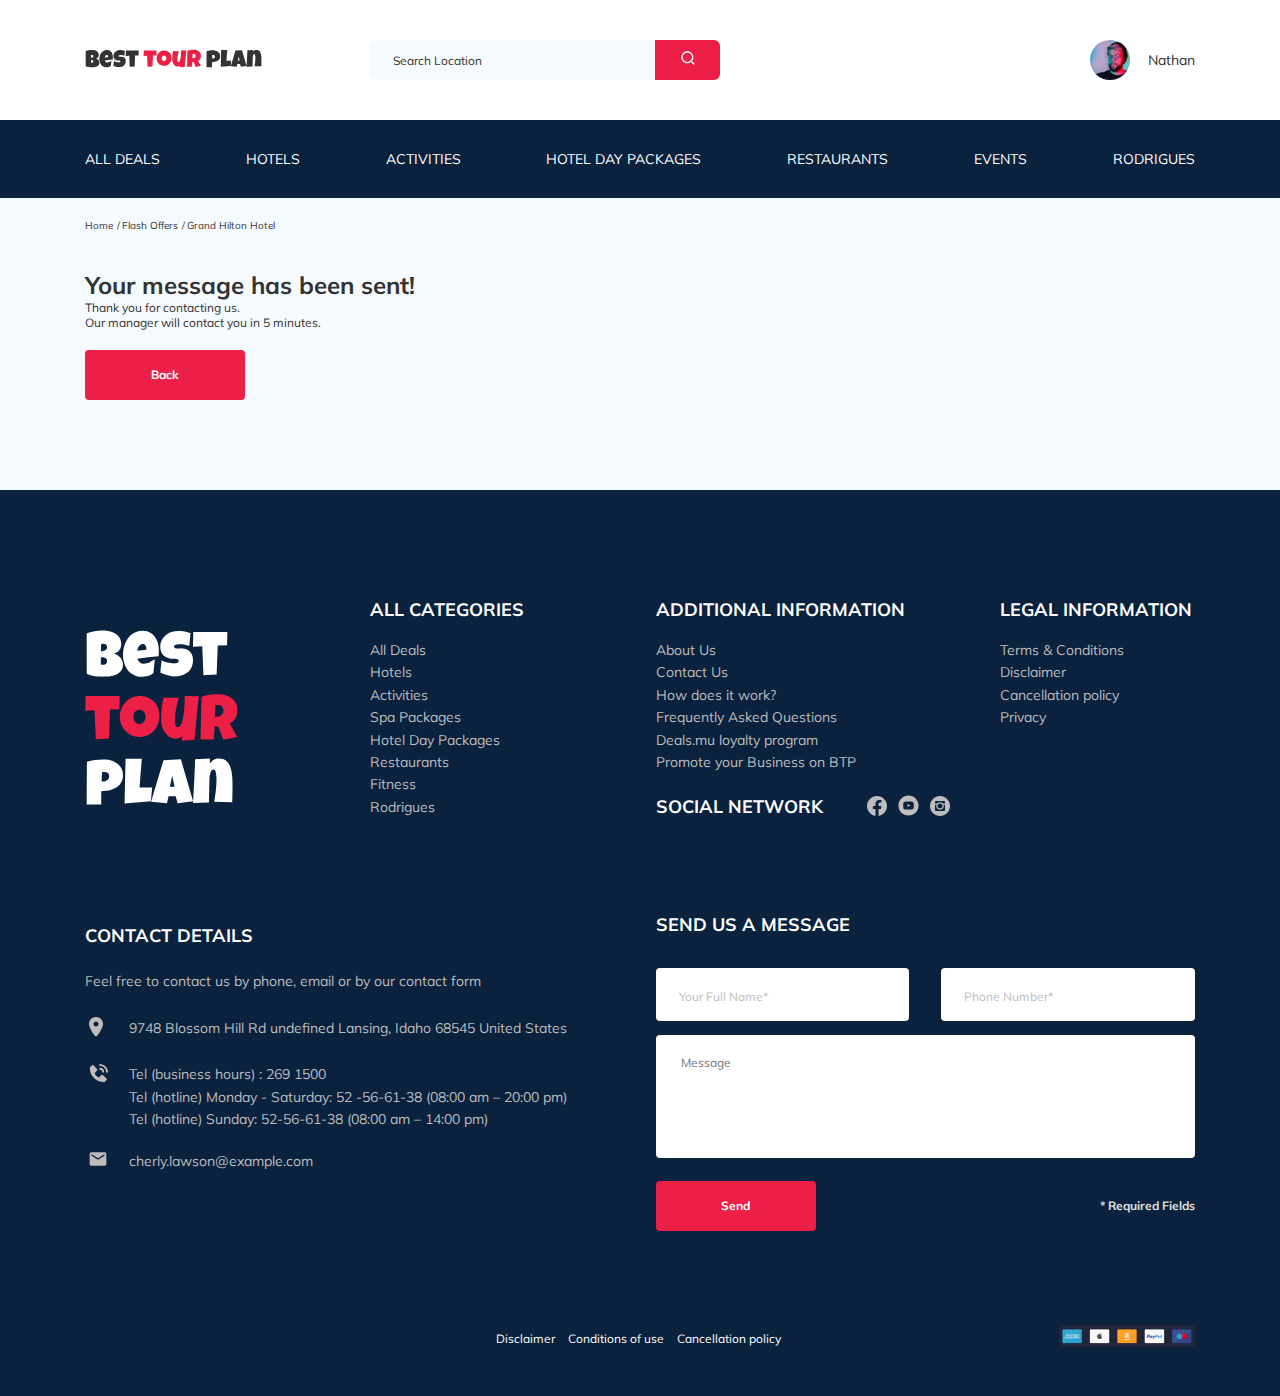
==== thankyou.html @ 380c5d43 "create: create php form" ====
<!DOCTYPE html>
<html lang="en">
  <head>
    <meta charset="UTF-8" />
    <meta http-equiv="X-UA-Compatible" content="IE=edge" />
    <meta name="viewport" content="width=device-width, initial-scale=1.0" />
    <link rel="preconnect" href="https://fonts.gstatic.com" />
    <link
      href="https://fonts.googleapis.com/css2?family=Mulish:wght@300;400;600;700;800&family=Nunito:wght@400;600;800&display=swap"
      rel="stylesheet"
    />
    <link rel="stylesheet" href="css/swiper-bundle.min.css" />
    <link rel="stylesheet" href="css/style.css" />
    <link rel="shortcut icon" href="favicon.ico" type="image/x-icon" />
    <link rel="icon" href="favicon.ico" type="image/x-icon" />
    <title>Best Tour Plan - Hotel Booking</title>
  </head>
  <body>
    <header class="navbar navbar--mobile--fixed">
      <div class="container">
        <div class="navbar-top">
          <a href="index.html"
            ><img
              src="img/horizontal-logo.svg"
              alt="Logo: Best Tour Plan"
              class="logo"
          /></a>

          <form
            action="#"
            class="search navbar__search-form navbar__search-form--hidden"
          >
            <input
              type="text"
              class="search__input"
              placeholder="Search Location"
            />
            <button class="button search__button">
              <i class="search__icon"
                ><img src="img/search.svg" alt="" class="icon"
              /></i>
            </button>
          </form>
          <a href="#" class="user user--hidden"
            ><img src="img/user-avatar.jpg" alt="Nathan" class="user__avatar" />
            <span class="user__name">Nathan</span>
          </a>
          <button class="menu-button navbar-top__menu-button">
            <span class="menu-button__line"></span
            ><span class="menu-button__line"></span
            ><span class="menu-button__line"></span>
          </button>
        </div>
        <!-- /.navbar-top -->
      </div>
      <!-- /.container -->
      <div class="navbar-bottom">
        <div class="container">
          <nav class="nav">
            <ul class="navbar-menu">
              <li
                class="navbar-menu__item navbar-menu__item--hidden navbar-menu__item--visible"
              >
                <a href="#" class="user user--visible"
                  ><img
                    src="img/user-avatar.jpg"
                    alt="Nathan"
                    class="user__avatar"
                  />
                  <span class="user__name user__name--light">Nathan</span>
                </a>
              </li>
              <li
                class="navbar-menu__item navbar-menu__item--hidden navbar-menu__item--visible"
              >
                <form
                  action="#"
                  class="search navbar__search-form search--visible"
                >
                  <input
                    type="text"
                    class="search__input"
                    placeholder="Search Location"
                  />
                  <button class="button search__button">
                    <i class="search__icon"
                      ><img src="img/search.svg" alt="" class="icon"
                    /></i>
                  </button>
                </form>
              </li>
              <li class="navbar-menu__item">
                <a href="#" class="navbar-menu__link">All Deals</a>
              </li>
              <li class="navbar-menu__item">
                <a href="#" class="navbar-menu__link">Hotels</a>
              </li>
              <li class="navbar-menu__item">
                <a href="#" class="navbar-menu__link">Activities</a>
              </li>
              <li class="navbar-menu__item">
                <a href="#" class="navbar-menu__link">Hotel Day Packages</a>
              </li>
              <li class="navbar-menu__item">
                <a href="#" class="navbar-menu__link">Restaurants</a>
              </li>
              <li class="navbar-menu__item">
                <a href="#" class="navbar-menu__link">Events</a>
              </li>
              <li class="navbar-menu__item">
                <a href="#" class="navbar-menu__link">Rodrigues</a>
              </li>
            </ul>
          </nav>
        </div>
        <!-- /.container -->
      </div>
    </header>
    <nav class="breadcrump">
      <div class="container">
        <ul class="breadcrump-list">
          <li class="breadcrump-list__item">
            <a href="#" class="breadcrump-list__link">Home</a>
          </li>
          <li class="breadcrump-list__item">
            <a href="#" class="breadcrump-list__link">Flash Offers</a>
          </li>
          <li class="breadcrump-list__item">Grand Hilton Hotel</li>
        </ul>
      </div>
    </nav>
    <section class="hotel">
      <div class="container">
        <div class="hotel-info">
          <div class="hotel-info__text">
            <div class="hotel-wrapper">
              <h1 class="hotel-name">Your message has been sent!</h1>
            </div>
            <p class="hotel-description">
              Thank you for contacting us. <br />
              Our manager will contact you in 5 minutes.
            </p>
            <form action="index.html">
              <button class="button footer__button footer__button--back">
                Back
              </button>
            </form>
          </div>
        </div>
      </div>
    </section>
    <footer class="footer">
      <div class="container">
        <div class="footer-wrapper">
          <a href="index.html" class="logo footer__logo"
            ><img src="img/vertical-logo.svg" alt="Best tour plan"
          /></a>

          <div class="footer__list footer__categories">
            <h3 class="footer__title">ALL CATEGORIES</h3>
            <ul class="footer__ul">
              <li class="footer__item">
                <a href="# " class="footer__link">All Deals </a>
              </li>
              <li class="footer__item">
                <a href="# " class="footer__link">Hotels</a>
              </li>
              <li class="footer__item">
                <a href="# " class="footer__link">Activities</a>
              </li>
              <li class="footer__item">
                <a href="# " class="footer__link">Spa Packages </a>
              </li>
              <li class="footer__item">
                <a href="# " class="footer__link">Hotel Day Packages</a>
              </li>
              <li class="footer__item">
                <a href="# " class="footer__link">Restaurants</a>
              </li>
              <li class="footer__item">
                <a href="# " class="footer__link">Fitness</a>
              </li>
              <li class="footer__item">
                <a href="# " class="footer__link">Rodrigues</a>
              </li>
            </ul>
          </div>
          <!-- /.footer__list -->
          <div class="footer__list footer__additional">
            <h3 class="footer__title">ADDITIONAL INFORMATION</h3>
            <ul class="footer__ul">
              <li class="footer__item">
                <a href="# " class="footer__link">About Us </a>
              </li>
              <li class="footer__item">
                <a href="# " class="footer__link">Contact Us</a>
              </li>
              <li class="footer__item">
                <a href="# " class="footer__link">How does it work? </a>
              </li>
              <li class="footer__item">
                <a href="# " class="footer__link">Frequently Asked Questions</a>
              </li>
              <li class="footer__item">
                <a href="# " class="footer__link">Deals.mu loyalty program</a>
              </li>
              <li class="footer__item">
                <a href="# " class="footer__link"
                  >Promote your Business on BTP</a
                >
              </li>
            </ul>
          </div>
          <!-- /.footer__list -->
          <div class="footer__social-network">
            <div class="footer__title footer__title_inline">Social Network</div>
            <div class="footer__social-links">
              <a
                href="https://www.facebook.com/"
                target="_blank"
                rel="noopener noreferrer"
                class="footer__link"
                ><img src="img/facebook.svg" alt="icon: facebook" /></a
              ><a
                href="https://www.youtube.com/"
                target="_blank"
                rel="noopener noreferrer"
                class="footer__link"
                ><img src="img/youtube.svg" alt="icon: youtube" /></a
              ><a
                href="https://www.instagram.com/"
                target="_blank"
                rel="noopener noreferrer"
                class="footer__link"
                ><img src="img/instagram.svg" alt="icon: instagram"
              /></a>
            </div>
          </div>

          <div class="footer__list footer__information">
            <h3 class="footer__title">LEGAL INFORMATION</h3>
            <ul class="footer__ul">
              <li class="footer__item">
                <a href="# " class="footer__link">Terms & Conditions</a>
              </li>
              <li class="footer__item">
                <a href="# " class="footer__link">Disclaimer</a>
              </li>
              <li class="footer__item">
                <a href="# " class="footer__link">Cancellation policy</a>
              </li>
              <li class="footer__item">
                <a href="# " class="footer__link">Privacy</a>
              </li>
            </ul>
          </div>
          <!-- /.footer__list -->
          <div class="footer__contact-details">
            <div class="footer__title footer__title_bt">Contact Details</div>
            <p class="footer__text">
              Feel free to contact us by phone, email or by our contact form
            </p>
            <ul class="footer__ul">
              <li class="footer__item footer__item_mb">
                <div class="footer__icon-wrapper">
                  <img
                    class="footer__icon"
                    src="img/map-marker.svg"
                    alt="icon: map"
                  />
                </div>
                9748 Blossom Hill Rd undefined Lansing, Idaho 68545 United
                States
              </li>
              <li class="footer__item footer__item_mb">
                <div class="footer__icon-wrapper">
                  <img
                    class="footer__icon"
                    src="img/contact-phone-call.svg"
                    alt="icon: phone"
                  />
                </div>
                Tel (business hours) : 269 1500<br />Tel (hotline) Monday -
                Saturday: 52&nbsp;-56-61-38 (08:00 am – 20:00&nbsp;pm)<br />Tel
                (hotline) Sunday: 52-56-61-38 (08:00 am – 14:00 pm)
              </li>
              <li class="footer__item footer__item_mb">
                <div class="footer__icon-wrapper">
                  <img
                    class="footer__icon"
                    src="img/email.svg"
                    alt="icon: email"
                  />
                </div>
                <a href="mailto:cherly.lawson@example.com" class="footer__link">
                  cherly.lawson@example.com
                </a>
              </li>
            </ul>
          </div>
          <div class="footer__contact-form">
            <h3 class="footer__title footer__title_contacts">
              Send us a message
            </h3>
            <form action="send.php" method="POST" class="footer__form">
              <input
                type="text"
                class="input footer__input"
                placeholder="Your Full Name*"
                name="name"
              />
              <input
                type="text"
                class="input footer__input"
                placeholder="Phone Number*"
                name="phone"
              />
              <textarea
                class="footer__message"
                cols="30"
                placeholder="Message"
                name="message"
              ></textarea>
              <button class="button footer__button" type="submit">Send</button>
              <span class="footer__info">* Required Fields</span>
            </form>
          </div>
        </div>
        <!-- /.footer-wrapper -->
        <div class="footer__disclaimer disclaimer">
          <div class="disclaimer__wrapper">
            <a href="#" class="disclaimer__link">Disclaimer</a
            ><a href="#" class="disclaimer__link">Conditions of use</a
            ><a href="#" class="disclaimer__link">Cancellation policy</a>
          </div>
          <div class="disclaimer__icons">
            <img src="img/disclaimer.png" alt="icons: apple" />
          </div>
        </div>
      </div>
      <!-- /.container -->
    </footer>
    <script src="js/swiper-bundle.min.js"></script>
    <script src="js/main.js"></script>
  </body>
</html>
---- css/style.css ----
@charset "UTF-8";
* {
  -webkit-box-sizing: border-box;
          box-sizing: border-box;
}

body {
  background-color: #F5FAFE;
  font-family: 'Mulish', sans-serif;
  color: #333333;
}

.container {
  max-width: 1140px;
  margin: auto;
  padding: 0 15px;
}

img {
  max-width: 100%;
}

.button {
  border: none;
  cursor: pointer;
}

/*! normalize.css v8.0.1 | MIT License | github.com/necolas/normalize.css */
/* Document
   ========================================================================== */
/**
 * 1. Correct the line height in all browsers.
 * 2. Prevent adjustments of font size after orientation changes in iOS.
 */
html {
  line-height: 1.15;
  /* 1 */
  -webkit-text-size-adjust: 100%;
  /* 2 */
}

/* Sections
   ========================================================================== */
/**
 * Remove the margin in all browsers.
 */
body {
  margin: 0;
}

/**
 * Render the `main` element consistently in IE.
 */
main {
  display: block;
}

/**
 * Correct the font size and margin on `h1` elements within `section` and
 * `article` contexts in Chrome, Firefox, and Safari.
 */
h1 {
  font-size: 2em;
  margin: 0.67em 0;
}

/* Grouping content
   ========================================================================== */
/**
 * 1. Add the correct box sizing in Firefox.
 * 2. Show the overflow in Edge and IE.
 */
hr {
  -webkit-box-sizing: content-box;
          box-sizing: content-box;
  /* 1 */
  height: 0;
  /* 1 */
  overflow: visible;
  /* 2 */
}

/**
 * 1. Correct the inheritance and scaling of font size in all browsers.
 * 2. Correct the odd `em` font sizing in all browsers.
 */
pre {
  font-family: monospace, monospace;
  /* 1 */
  font-size: 1em;
  /* 2 */
}

/* Text-level semantics
   ========================================================================== */
/**
 * Remove the gray background on active links in IE 10.
 */
a {
  background-color: transparent;
}

/**
 * 1. Remove the bottom border in Chrome 57-
 * 2. Add the correct text decoration in Chrome, Edge, IE, Opera, and Safari.
 */
abbr[title] {
  border-bottom: none;
  /* 1 */
  text-decoration: underline;
  /* 2 */
  -webkit-text-decoration: underline dotted;
          text-decoration: underline dotted;
  /* 2 */
}

/**
 * Add the correct font weight in Chrome, Edge, and Safari.
 */
b,
strong {
  font-weight: bolder;
}

/**
 * 1. Correct the inheritance and scaling of font size in all browsers.
 * 2. Correct the odd `em` font sizing in all browsers.
 */
code,
kbd,
samp {
  font-family: monospace, monospace;
  /* 1 */
  font-size: 1em;
  /* 2 */
}

/**
 * Add the correct font size in all browsers.
 */
small {
  font-size: 80%;
}

/**
 * Prevent `sub` and `sup` elements from affecting the line height in
 * all browsers.
 */
sub,
sup {
  font-size: 75%;
  line-height: 0;
  position: relative;
  vertical-align: baseline;
}

sub {
  bottom: -0.25em;
}

sup {
  top: -0.5em;
}

/* Embedded content
   ========================================================================== */
/**
 * Remove the border on images inside links in IE 10.
 */
img {
  border-style: none;
}

/* Forms
   ========================================================================== */
/**
 * 1. Change the font styles in all browsers.
 * 2. Remove the margin in Firefox and Safari.
 */
button,
input,
optgroup,
select,
textarea {
  font-family: inherit;
  /* 1 */
  font-size: 100%;
  /* 1 */
  line-height: 1.15;
  /* 1 */
  margin: 0;
  /* 2 */
}

/**
 * Show the overflow in IE.
 * 1. Show the overflow in Edge.
 */
button,
input {
  /* 1 */
  overflow: visible;
}

/**
 * Remove the inheritance of text transform in Edge, Firefox, and IE.
 * 1. Remove the inheritance of text transform in Firefox.
 */
button,
select {
  /* 1 */
  text-transform: none;
}

/**
 * Correct the inability to style clickable types in iOS and Safari.
 */
button,
[type="button"],
[type="reset"],
[type="submit"] {
  -webkit-appearance: button;
}

/**
 * Remove the inner border and padding in Firefox.
 */
button::-moz-focus-inner,
[type="button"]::-moz-focus-inner,
[type="reset"]::-moz-focus-inner,
[type="submit"]::-moz-focus-inner {
  border-style: none;
  padding: 0;
}

/**
 * Restore the focus styles unset by the previous rule.
 */
button:-moz-focusring,
[type="button"]:-moz-focusring,
[type="reset"]:-moz-focusring,
[type="submit"]:-moz-focusring {
  outline: 1px dotted ButtonText;
}

/**
 * Correct the padding in Firefox.
 */
fieldset {
  padding: 0.35em 0.75em 0.625em;
}

/**
 * 1. Correct the text wrapping in Edge and IE.
 * 2. Correct the color inheritance from `fieldset` elements in IE.
 * 3. Remove the padding so developers are not caught out when they zero out
 *    `fieldset` elements in all browsers.
 */
legend {
  -webkit-box-sizing: border-box;
          box-sizing: border-box;
  /* 1 */
  color: inherit;
  /* 2 */
  display: table;
  /* 1 */
  max-width: 100%;
  /* 1 */
  padding: 0;
  /* 3 */
  white-space: normal;
  /* 1 */
}

/**
 * Add the correct vertical alignment in Chrome, Firefox, and Opera.
 */
progress {
  vertical-align: baseline;
}

/**
 * Remove the default vertical scrollbar in IE 10+.
 */
textarea {
  overflow: auto;
}

/**
 * 1. Add the correct box sizing in IE 10.
 * 2. Remove the padding in IE 10.
 */
[type="checkbox"],
[type="radio"] {
  -webkit-box-sizing: border-box;
          box-sizing: border-box;
  /* 1 */
  padding: 0;
  /* 2 */
}

/**
 * Correct the cursor style of increment and decrement buttons in Chrome.
 */
[type="number"]::-webkit-inner-spin-button,
[type="number"]::-webkit-outer-spin-button {
  height: auto;
}

/**
 * 1. Correct the odd appearance in Chrome and Safari.
 * 2. Correct the outline style in Safari.
 */
[type="search"] {
  -webkit-appearance: textfield;
  /* 1 */
  outline-offset: -2px;
  /* 2 */
}

/**
 * Remove the inner padding in Chrome and Safari on macOS.
 */
[type="search"]::-webkit-search-decoration {
  -webkit-appearance: none;
}

/**
 * 1. Correct the inability to style clickable types in iOS and Safari.
 * 2. Change font properties to `inherit` in Safari.
 */
::-webkit-file-upload-button {
  -webkit-appearance: button;
  /* 1 */
  font: inherit;
  /* 2 */
}

/* Interactive
   ========================================================================== */
/*
 * Add the correct display in Edge, IE 10+, and Firefox.
 */
details {
  display: block;
}

/*
 * Add the correct display in all browsers.
 */
summary {
  display: list-item;
}

/* Misc
   ========================================================================== */
/**
 * Add the correct display in IE 10+.
 */
template {
  display: none;
}

/**
 * Add the correct display in IE 10.
 */
[hidden] {
  display: none;
}

.navbar {
  background-color: #ffffff;
}

.navbar-top {
  display: -webkit-box;
  display: -webkit-flex;
  display: -ms-flexbox;
  display: flex;
  -webkit-box-align: center;
  -webkit-align-items: center;
      -ms-flex-align: center;
          align-items: center;
  -webkit-box-pack: justify;
  -webkit-justify-content: space-between;
      -ms-flex-pack: justify;
          justify-content: space-between;
  padding: 40px 0;
}

.logo {
  width: 177px;
}

.menu-button {
  display: none;
  background-color: #FFFFFF;
  height: 11px;
  padding: 0;
  border: none;
  cursor: pointer;
}

.menu-button__line {
  width: 16px;
  height: 1px;
  background-color: #333333;
}

.search {
  display: -webkit-box;
  display: -webkit-flex;
  display: -ms-flexbox;
  display: flex;
  position: relative;
  height: 40px;
  -webkit-border-radius: 6px;
          border-radius: 6px;
  overflow: hidden;
  width: 350px;
}

.search__input {
  outline: none;
  border: none;
  background-color: #f5fafe;
  padding-left: 23px;
  padding-right: 75px;
  width: 100%;
  height: 100%;
  color: #333333;
  font-size: 12px;
  line-height: 15px;
  font-weight: 400;
}

.search__input::-webkit-input-placeholder {
  color: #333333;
  font-size: 12px;
}

.search__input::-moz-placeholder {
  color: #333333;
  font-size: 12px;
}

.search__input:-ms-input-placeholder {
  color: #333333;
  font-size: 12px;
}

.search__input::-ms-input-placeholder {
  color: #333333;
  font-size: 12px;
}

.search__input::placeholder {
  color: #333333;
  font-size: 12px;
}

.search__button {
  position: absolute;
  right: 0;
  height: 100%;
  width: 65px;
  background-color: #ec1f46;
  border: none;
}

.navbar__search-form {
  margin-left: 108px;
  margin-right: auto;
}

.user {
  display: -webkit-box;
  display: -webkit-flex;
  display: -ms-flexbox;
  display: flex;
  -webkit-box-align: center;
  -webkit-align-items: center;
      -ms-flex-align: center;
          align-items: center;
  text-decoration: none;
}

.user__avatar {
  width: 40px;
  height: 40px;
  -webkit-border-radius: 50%;
          border-radius: 50%;
  -o-object-fit: cover;
     object-fit: cover;
}

.user__name {
  margin-left: 18px;
  font-size: 14px;
  line-height: 18px;
  color: #333333;
}

.navbar-bottom {
  background-color: #0A223D;
  padding: 30px 0;
}

.nav {
  max-width: 1110px;
}

.navbar-menu {
  display: -webkit-box;
  display: -webkit-flex;
  display: -ms-flexbox;
  display: flex;
  -webkit-box-pack: justify;
  -webkit-justify-content: space-between;
      -ms-flex-pack: justify;
          justify-content: space-between;
  padding: 0;
  margin: 0;
}

.navbar-menu__item {
  font-size: 14px;
  line-height: 18px;
  list-style-type: none;
  text-transform: uppercase;
  color: #FFFFFF;
}

.navbar-menu__item--hidden {
  display: none;
}

.navbar-menu__link {
  text-decoration: none;
  color: inherit;
}

.breadcrump {
  padding: 18px 0;
}

.breadcrump-list {
  padding: 0;
  margin: 0;
  list-style: none;
  display: -webkit-box;
  display: -webkit-flex;
  display: -ms-flexbox;
  display: flex;
}

.breadcrump-list__item {
  font-size: 10px;
  line-height: 19px;
}

.breadcrump-list__item:not(:last-child)::after {
  content: "/";
  margin-right: 2px;
  margin-left: 1px;
}

.breadcrump-list__link {
  color: inherit;
  text-decoration: none;
}

.hotel {
  padding: 13px 0 70px;
}

.hotel-info {
  display: -webkit-box;
  display: -webkit-flex;
  display: -ms-flexbox;
  display: flex;
  -webkit-box-align: center;
  -webkit-align-items: center;
      -ms-flex-align: center;
          align-items: center;
  -webkit-box-pack: justify;
  -webkit-justify-content: space-between;
      -ms-flex-pack: justify;
          justify-content: space-between;
  padding-bottom: 20px;
}

.hotel-info__text {
  display: -webkit-box;
  display: -webkit-flex;
  display: -ms-flexbox;
  display: flex;
  -webkit-flex-wrap: wrap;
      -ms-flex-wrap: wrap;
          flex-wrap: wrap;
  -webkit-box-align: center;
  -webkit-align-items: center;
      -ms-flex-align: center;
          align-items: center;
}

.hotel-info__rating {
  margin-top: 7px;
}

.hotel-offer {
  margin-top: 4px;
  margin-left: 15px;
}

.hotel-wrapper {
  display: -webkit-box;
  display: -webkit-flex;
  display: -ms-flexbox;
  display: flex;
  -webkit-flex-wrap: wrap;
      -ms-flex-wrap: wrap;
          flex-wrap: wrap;
  -webkit-box-align: center;
  -webkit-align-items: center;
      -ms-flex-align: center;
          align-items: center;
}

.hotel-name {
  margin: 4px 0 0;
  font-size: 24px;
  line-height: 30px;
}

.hotel-description {
  -webkit-flex-basis: 100%;
      -ms-flex-preferred-size: 100%;
          flex-basis: 100%;
  margin: 0;
  font-size: 12px;
  line-height: 15px;
}

.hotel-grid {
  display: -webkit-box;
  display: -webkit-flex;
  display: -ms-flexbox;
  display: flex;
  -webkit-box-pack: justify;
  -webkit-justify-content: space-between;
      -ms-flex-pack: justify;
          justify-content: space-between;
}

.hotel-right {
  display: -webkit-box;
  display: -webkit-flex;
  display: -ms-flexbox;
  display: flex;
  -webkit-box-orient: vertical;
  -webkit-box-direction: normal;
  -webkit-flex-direction: column;
      -ms-flex-direction: column;
          flex-direction: column;
  -webkit-box-pack: justify;
  -webkit-justify-content: space-between;
      -ms-flex-pack: justify;
          justify-content: space-between;
}

.hotel-slider {
  width: 728px;
  height: 450px;
}

.hotel-slider__item {
  width: 100%;
  height: 100%;
  -webkit-border-radius: 8px;
          border-radius: 8px;
  position: relative;
  overflow: hidden;
}

.hotel-slider__item::after {
  content: '';
  position: absolute;
  width: 100%;
  height: 100%;
  top: 0;
  left: 0;
  right: 0;
  bottom: 0;
  background: -webkit-gradient(linear, left top, left bottom, from(rgba(0, 122, 223, 0.48)), to(rgba(255, 255, 255, 0.128)));
  background: -webkit-linear-gradient(top, rgba(0, 122, 223, 0.48) 0%, rgba(255, 255, 255, 0.128) 100%);
  background: -o-linear-gradient(top, rgba(0, 122, 223, 0.48) 0%, rgba(255, 255, 255, 0.128) 100%);
  background: linear-gradient(180deg, rgba(0, 122, 223, 0.48) 0%, rgba(255, 255, 255, 0.128) 100%);
  z-index: 50;
}

.hotel-slider__button {
  content: '';
  position: absolute;
  z-index: 100;
  top: 50%;
  -webkit-transform: translateY(-50%);
      -ms-transform: translateY(-50%);
          transform: translateY(-50%);
  width: 30px;
  height: 30px;
  background-repeat: no-repeat;
  background-position: center;
  -webkit-background-size: 10px 10px;
          background-size: 10px;
  background-color: transparent;
  cursor: pointer;
  border: none;
  outline: none;
}

.hotel-slider__button--next {
  right: 18px;
  background-image: url(../img/arrow-next.svg);
}

.hotel-slider__button--prev {
  left: 18px;
  background-image: url(../img/arrow-prev.svg);
}

.swiper-container {
  margin-left: 0;
}

.offer {
  -webkit-border-radius: 3px;
          border-radius: 3px;
  padding: 3px 10px;
  background-color: #ec1f46;
  color: #FFFFFF;
  font-size: 10px;
  line-height: 13px;
}

.stars {
  -webkit-flex-basis: 100%;
      -ms-flex-preferred-size: 100%;
          flex-basis: 100%;
}

.stars__img {
  margin-right: -2px;
  margin-bottom: -2px;
}

.rating {
  max-width: 65px;
  min-height: 45px;
  background-color: #ec1f46;
  text-align: center;
  color: #FFFFFF;
  -webkit-border-radius: 4px;
          border-radius: 4px;
}

.rating__user {
  display: inline-block;
  -webkit-flex-basis: 100%;
      -ms-flex-preferred-size: 100%;
          flex-basis: 100%;
  font-weight: 600;
  font-size: 8px;
  line-height: 15px;
}

.rating__counter {
  font-size: 14px;
  line-height: 18px;
}

.rating__counter span {
  font-size: 10px;
}

.booking {
  background-color: #0A223D;
  padding: 27px;
  -webkit-border-radius: 8px;
          border-radius: 8px;
  width: 350px;
  font-family: 'Nunito', sans-serif;
  color: #FFFFFF;
}

.booking__info {
  display: -webkit-box;
  display: -webkit-flex;
  display: -ms-flexbox;
  display: flex;
  -webkit-box-align: center;
  -webkit-align-items: center;
      -ms-flex-align: center;
          align-items: center;
  -webkit-box-pack: justify;
  -webkit-justify-content: space-between;
      -ms-flex-pack: justify;
          justify-content: space-between;
  margin-bottom: 8px;
}

.booking__price {
  display: -webkit-box;
  display: -webkit-flex;
  display: -ms-flexbox;
  display: flex;
  -webkit-box-orient: vertical;
  -webkit-box-direction: normal;
  -webkit-flex-direction: column;
      -ms-flex-direction: column;
          flex-direction: column;
}

.booking__start {
  font-weight: normal;
  font-size: 10px;
  line-height: 14px;
}

.booking__pricetag {
  font-weight: 800;
  font-size: 24px;
  line-height: 33px;
  margin-bottom: -2px;
}

.booking__per-room {
  font-weight: normal;
  font-size: 12px;
  line-height: 16px;
}

.booking__text {
  display: -webkit-box;
  display: -webkit-flex;
  display: -ms-flexbox;
  display: flex;
  -webkit-box-align: center;
  -webkit-align-items: center;
      -ms-flex-align: center;
          align-items: center;
  -webkit-box-pack: justify;
  -webkit-justify-content: space-between;
      -ms-flex-pack: justify;
          justify-content: space-between;
  margin-bottom: 8px;
}

.booking__description {
  margin-left: 9px;
  font-weight: normal;
  font-size: 12px;
  line-height: 16px;
}

.booking__call-center {
  display: -webkit-box;
  display: -webkit-flex;
  display: -ms-flexbox;
  display: flex;
  -webkit-box-align: center;
  -webkit-align-items: center;
      -ms-flex-align: center;
          align-items: center;
  -webkit-box-pack: justify;
  -webkit-justify-content: space-between;
      -ms-flex-pack: justify;
          justify-content: space-between;
  margin-bottom: 17px;
}

.booking__heading {
  font-weight: 600;
  font-size: 18px;
  line-height: 25px;
}

.booking__number {
  text-decoration: none;
  color: inherit;
}

.booking__num {
  margin-left: 8px;
  font-weight: 600;
  font-size: 18px;
  line-height: 25px;
}

.booking__button {
  width: 100%;
  min-height: 45px;
  background-color: #ec1f46;
  -webkit-border-radius: 4px;
          border-radius: 4px;
  font-weight: 600;
  font-size: 14px;
  line-height: 19px;
  color: #FFFFFF;
}

.map {
  width: 347px;
  height: 213px;
  -webkit-border-radius: 10px;
          border-radius: 10px;
  overflow: hidden;
}

iframe {
  width: 100%;
  height: 100%;
  border: 0;
}

.newslatter {
  padding: 98px 0 87px;
  background-position: center;
  background-repeat: no-repeat;
  -webkit-background-size: cover;
          background-size: cover;
  position: relative;
}

.newslatter::before {
  content: '';
  position: absolute;
  background: rgba(10, 34, 61, 0.8);
  width: 100%;
  height: 100%;
  top: 0;
  left: 0;
  right: 0;
  bottom: 0;
}

.newslatter-wrapper {
  max-width: 731px;
  margin: auto;
  display: -webkit-box;
  display: -webkit-flex;
  display: -ms-flexbox;
  display: flex;
  -webkit-box-align: center;
  -webkit-align-items: center;
      -ms-flex-align: center;
          align-items: center;
  -webkit-box-pack: justify;
  -webkit-justify-content: space-between;
      -ms-flex-pack: justify;
          justify-content: space-between;
  position: relative;
}

.newslatter__text {
  color: #FFFFFF;
}

.newslatter__title {
  font-weight: 300;
  font-size: 24px;
  line-height: 30px;
  margin: 0;
}

.newslatter__strong {
  font-weight: 600;
  font-size: 36px;
  line-height: 45px;
  text-transform: uppercase;
}

.newslatter__subscribe-form {
  display: -webkit-box;
  display: -webkit-flex;
  display: -ms-flexbox;
  display: flex;
  position: relative;
  position: relative;
  width: 350px;
  min-height: 55px;
  -webkit-border-radius: 6px;
          border-radius: 6px;
}

.newslatter__input {
  content: '';
  position: absolute;
  width: 100%;
  height: 100%;
  outline: none;
  border: none;
  overflow: hidden;
  padding: 19px 95px 18px 33px;
}

.newslatter__input::-webkit-input-placeholder {
  font-weight: 300;
  font-size: 14px;
  line-height: 18px;
}

.newslatter__input::-moz-placeholder {
  font-weight: 300;
  font-size: 14px;
  line-height: 18px;
}

.newslatter__input:-ms-input-placeholder {
  font-weight: 300;
  font-size: 14px;
  line-height: 18px;
}

.newslatter__input::-ms-input-placeholder {
  font-weight: 300;
  font-size: 14px;
  line-height: 18px;
}

.newslatter__input::placeholder {
  font-weight: 300;
  font-size: 14px;
  line-height: 18px;
}

.newslatter__button {
  content: '';
  position: absolute;
  min-width: 65px;
  height: 100%;
  right: 0;
  top: 0;
  background-color: #ec1f46;
  color: #FFFFFF;
  text-align: center;
  font-weight: bold;
  font-size: 12px;
  line-height: 15px;
}

.subscribe {
  display: -webkit-box;
  display: -webkit-flex;
  display: -ms-flexbox;
  display: flex;
  position: relative;
  overflow: hidden;
}

.reviews {
  padding: 40px 0 70px;
}

.reviews__title {
  font-weight: bold;
  font-size: 36px;
  line-height: 45px;
  text-align: center;
  text-transform: uppercase;
  margin: 0 auto 70px 0;
}

.reviews-slider {
  display: -webkit-box;
  display: -webkit-flex;
  display: -ms-flexbox;
  display: flex;
  -webkit-box-orient: vertical;
  -webkit-box-direction: normal;
  -webkit-flex-direction: column;
      -ms-flex-direction: column;
          flex-direction: column;
}

.reviews-slider__item {
  display: -webkit-box;
  display: -webkit-flex;
  display: -ms-flexbox;
  display: flex;
  -webkit-box-align: center;
  -webkit-align-items: center;
      -ms-flex-align: center;
          align-items: center;
  -webkit-box-orient: vertical;
  -webkit-box-direction: normal;
  -webkit-flex-direction: column;
      -ms-flex-direction: column;
          flex-direction: column;
  padding: 0 62px 30px;
  margin: 45px auto 0;
  max-width: 730px;
  -webkit-border-radius: 8px;
          border-radius: 8px;
  background-color: #FFFFFF;
  position: relative;
}

.reviews-slider__item::before {
  content: '';
  position: absolute;
  width: 70px;
  height: 48px;
  background-repeat: no-repeat;
  background-image: url(../img/quote-left.svg);
  top: 12px;
  left: 64px;
}

.reviews-slider__item::after {
  content: '';
  position: absolute;
  width: 70px;
  height: 48px;
  background-repeat: no-repeat;
  background-image: url(../img/quote-right.svg);
  top: 118px;
  right: 64px;
}

.reviews-slider__profile {
  content: '';
  display: -webkit-box;
  display: -webkit-flex;
  display: -ms-flexbox;
  display: flex;
  -webkit-box-orient: vertical;
  -webkit-box-direction: normal;
  -webkit-flex-direction: column;
      -ms-flex-direction: column;
          flex-direction: column;
  -webkit-box-align: center;
  -webkit-align-items: center;
      -ms-flex-align: center;
          align-items: center;
  margin-top: -45px;
}

.reviews-slider__avatar {
  width: 90px;
  height: 90px;
  -webkit-border-radius: 50%;
          border-radius: 50%;
  -o-object-fit: cover;
     object-fit: cover;
  margin-bottom: 9px;
}

.reviews-slider__username {
  font-weight: bold;
  font-size: 12px;
  line-height: 15px;
  color: #ec1f46;
  margin: 0 0 10px 0;
}

.reviews-slider__date {
  font-weight: normal;
  font-size: 10px;
  line-height: 13px;
}

.reviews-slider__text {
  width: 537px;
  font-weight: normal;
  font-size: 12px;
  line-height: 160%;
  text-align: justify;
  margin: 0;
  overflow-y: auto;
}

.reviews-slider__rating {
  margin-top: -3px;
  margin-bottom: 30px;
}

.reviews-slider__button {
  content: '';
  position: absolute;
  width: 30px;
  height: 30px;
  background-repeat: no-repeat;
  background-position: center;
  top: 45%;
  -webkit-transform: translateY(-50%);
      -ms-transform: translateY(-50%);
          transform: translateY(-50%);
  z-index: 70;
  border: none;
  background-color: transparent;
  outline: none;
  cursor: pointer;
}

.reviews-slider__button--prev {
  background-image: url(../img/arrow-prev-secondary.svg);
  left: 18px;
}

.reviews-slider__button--next {
  background-image: url(../img/arrow-next-secondary.svg);
  right: 18px;
}

.activities {
  padding: 60px 0 98px;
}

.activities__title {
  font-weight: bold;
  font-size: 24px;
  line-height: 30px;
  text-transform: uppercase;
  margin: 0 0 57px;
}

.activities-wrapper {
  display: -webkit-box;
  display: -webkit-flex;
  display: -ms-flexbox;
  display: flex;
  -webkit-box-pack: justify;
  -webkit-justify-content: space-between;
      -ms-flex-pack: justify;
          justify-content: space-between;
}

.card {
  display: -webkit-box;
  display: -webkit-flex;
  display: -ms-flexbox;
  display: flex;
  -webkit-box-orient: vertical;
  -webkit-box-direction: normal;
  -webkit-flex-direction: column;
      -ms-flex-direction: column;
          flex-direction: column;
  -webkit-box-align: start;
  -webkit-align-items: flex-start;
      -ms-flex-align: start;
          align-items: flex-start;
  padding: 0 26px 24px;
  position: relative;
  background: -webkit-linear-gradient(270.17deg, rgba(196, 196, 196, 0) 35.34%, #0A223D 99.85%);
  background: -o-linear-gradient(270.17deg, rgba(196, 196, 196, 0) 35.34%, #0A223D 99.85%);
  background: linear-gradient(179.83deg, rgba(196, 196, 196, 0) 35.34%, #0A223D 99.85%);
  -webkit-border-radius: 6px;
          border-radius: 6px;
  overflow: hidden;
  width: 255px;
  height: 255px;
}

.card__image {
  content: '';
  position: absolute;
  width: 100%;
  height: 100%;
  top: 0;
  left: 0;
  right: 0;
  bottom: 0;
  -o-object-fit: cover;
     object-fit: cover;
  z-index: -1;
}

.card__title {
  margin-top: auto;
  margin-bottom: 18px;
  color: #FFFFFF;
  font-weight: bold;
  font-size: 16px;
  line-height: 20px;
}

.card__button {
  padding: 7px 22px;
  color: #FFFFFF;
  font-weight: 600;
  font-size: 12px;
  line-height: 16px;
  background-color: #ec1f46;
  border: none;
  cursor: pointer;
  -webkit-border-radius: 4px;
          border-radius: 4px;
}

.footer {
  padding-top: 108px;
  padding-bottom: 46px;
  background-color: #0A223D;
  color: #FFFFFF;
}

.footer-wrapper {
  display: -ms-grid;
  display: grid;
  -webkit-box-align: start;
  -webkit-align-items: start;
      -ms-flex-align: start;
          align-items: start;
  -ms-grid-columns: (minmax(200px, 1fr))[4];
      grid-template-columns: repeat(4, minmax(200px, 1fr));
  grid-column-gap: 31px;
  grid-row-gap: 22px;
  grid-auto-rows: minmax(37px, -webkit-min-content);
  grid-auto-rows: minmax(37px, min-content);
}

.footer__logo {
  -ms-grid-row: 1;
  -ms-grid-row-span: 3;
  grid-row: 1 / 4;
  width: auto;
  margin-top: 32px;
  height: 176px;
}

.footer__information {
  margin-left: 59px;
}

.footer__categories {
  -ms-grid-row: 1;
  -ms-grid-row-span: 3;
  grid-row: 1 / 4;
}

.footer__social-links {
  display: -webkit-box;
  display: -webkit-flex;
  display: -ms-flexbox;
  display: flex;
  -webkit-box-align: center;
  -webkit-align-items: center;
      -ms-flex-align: center;
          align-items: center;
  -webkit-box-pack: justify;
  -webkit-justify-content: space-between;
      -ms-flex-pack: justify;
          justify-content: space-between;
  min-width: 83px;
}

.footer__social-network {
  display: -webkit-box;
  display: -webkit-flex;
  display: -ms-flexbox;
  display: flex;
  -webkit-box-align: start;
  -webkit-align-items: start;
      -ms-flex-align: start;
          align-items: start;
  -ms-grid-row: 2;
  -ms-grid-row-span: 2;
  grid-row: 2 / 4;
  grid-column: span 2;
}

.footer__contact-details {
  grid-column: span 2;
  margin-top: 11px;
}

.footer__contact-form {
  grid-column: span 2;
}

.footer__ul {
  padding: 0;
  margin: 0;
  list-style: none;
}

.footer__item {
  display: -webkit-box;
  display: -webkit-flex;
  display: -ms-flexbox;
  display: flex;
  -webkit-box-align: start;
  -webkit-align-items: flex-start;
      -ms-flex-align: start;
          align-items: flex-start;
  font-weight: normal;
  font-size: 14px;
  line-height: 160%;
  color: #BDBDBD;
}

.footer__item_mb {
  margin-bottom: 20px;
}

.footer__icon-wrapper {
  margin-left: 4px;
  min-width: 40px;
}

.footer__text {
  margin: 0;
  margin-bottom: 24px;
  color: #BDBDBD;
  font-style: normal;
  font-weight: normal;
  font-size: 14px;
  line-height: 160%;
}

.footer__link {
  text-decoration: none;
  color: #BDBDBD;
}

.footer__title {
  font-weight: bold;
  font-size: 18px;
  line-height: 23px;
  color: #FFFFFF;
  text-transform: uppercase;
  margin-top: 0;
  margin-bottom: 18px;
}

.footer__title_bt {
  margin-bottom: 23px;
}

.footer__title_inline {
  margin: 0 44px 0 0;
}

.footer__title_contacts {
  margin-bottom: 32px;
}

.footer__form {
  display: -webkit-box;
  display: -webkit-flex;
  display: -ms-flexbox;
  display: flex;
  -webkit-box-align: center;
  -webkit-align-items: center;
      -ms-flex-align: center;
          align-items: center;
  -webkit-box-pack: justify;
  -webkit-justify-content: space-between;
      -ms-flex-pack: justify;
          justify-content: space-between;
  -webkit-flex-wrap: wrap;
      -ms-flex-wrap: wrap;
          flex-wrap: wrap;
}

.footer__message {
  -webkit-flex-basis: 100%;
      -ms-flex-preferred-size: 100%;
          flex-basis: 100%;
  background-color: #fff;
  -webkit-border-radius: 4px;
          border-radius: 4px;
  border: none;
  height: 123px;
  margin-bottom: 23px;
  resize: none;
}

.footer__message::-webkit-input-placeholder {
  font-weight: normal;
  font-size: 12px;
  line-height: 15px;
  color: footer-color;
  padding: 18px 10px 0 23px;
}

.footer__message::-moz-placeholder {
  font-weight: normal;
  font-size: 12px;
  line-height: 15px;
  color: footer-color;
  padding: 18px 10px 0 23px;
}

.footer__message:-ms-input-placeholder {
  font-weight: normal;
  font-size: 12px;
  line-height: 15px;
  color: footer-color;
  padding: 18px 10px 0 23px;
}

.footer__message::-ms-input-placeholder {
  font-weight: normal;
  font-size: 12px;
  line-height: 15px;
  color: footer-color;
  padding: 18px 10px 0 23px;
}

.footer__message::placeholder {
  font-weight: normal;
  font-size: 12px;
  line-height: 15px;
  color: footer-color;
  padding: 18px 10px 0 23px;
}

.footer__button {
  font-weight: bold;
  font-size: 12px;
  line-height: 15px;
  color: #FFFFFF;
  background-color: #ec1f46;
  padding: 17px 20px 18px 20px;
  min-width: 160px;
  -webkit-border-radius: 4px;
          border-radius: 4px;
  border: none;
}

.footer__button--back {
  margin-top: 20px;
}

.footer__info {
  font-style: normal;
  font-weight: bold;
  font-size: 12px;
  line-height: 15px;
  color: #E0E0E0;
}

.footer__disclaimer {
  display: -webkit-box;
  display: -webkit-flex;
  display: -ms-flexbox;
  display: flex;
  -webkit-box-align: center;
  -webkit-align-items: center;
      -ms-flex-align: center;
          align-items: center;
  -webkit-box-pack: end;
  -webkit-justify-content: flex-end;
      -ms-flex-pack: end;
          justify-content: flex-end;
}

.input {
  padding: 18px 10px 16px 23px;
  background-color: #fff;
  -webkit-border-radius: 4px;
          border-radius: 4px;
  border: none;
  margin-bottom: 14px;
  -webkit-flex-basis: 47%;
      -ms-flex-preferred-size: 47%;
          flex-basis: 47%;
}

.input::-webkit-input-placeholder {
  font-weight: normal;
  font-size: 12px;
  line-height: 15px;
  color: #BDBDBD;
}

.input::-moz-placeholder {
  font-weight: normal;
  font-size: 12px;
  line-height: 15px;
  color: #BDBDBD;
}

.input:-ms-input-placeholder {
  font-weight: normal;
  font-size: 12px;
  line-height: 15px;
  color: #BDBDBD;
}

.input::-ms-input-placeholder {
  font-weight: normal;
  font-size: 12px;
  line-height: 15px;
  color: #BDBDBD;
}

.input::placeholder {
  font-weight: normal;
  font-size: 12px;
  line-height: 15px;
  color: #BDBDBD;
}

.disclaimer {
  padding-top: 94px;
}

.disclaimer__icons {
  margin-left: 265px;
}

.disclaimer__link {
  font-style: normal;
  font-weight: normal;
  font-size: 12px;
  line-height: 15px;
  text-decoration: none;
  display: inline-block;
  margin-right: 13px;
  color: inherit;
}

@media (max-width: 1200px) {
  .container {
    max-width: 960px;
  }
  .hotel-slider {
    width: 590px;
  }
  .hotel-slider__image {
    height: 100%;
    width: 100%;
    -o-object-fit: cover;
       object-fit: cover;
  }
  .booking {
    width: 300px;
  }
  .map {
    width: 300px;
  }
  iframe {
    width: 100%;
  }
  .card {
    width: 220px;
    height: 220px;
  }
  .footer-wrapper {
    -ms-grid-columns: minmax(205px, 247px) 247px 247px 247px;
        grid-template-columns: minmax(205px, 247px) 247px 247px 247px;
    grid-column-gap: 0;
  }
  .footer__information {
    margin-left: 57px;
  }
}

@media (max-width: 992px) {
  .container, .newslatter-wrapper {
    max-width: 730px;
    padding: 0 15px;
  }
  .navbar-top {
    padding: 31px 0;
  }
  .logo {
    width: 133px;
  }
  .navbar__search-form {
    margin-left: 47px;
    width: 340px;
  }
  .navbar-bottom {
    padding: 22px 0;
  }
  .navbar-menu {
    -webkit-justify-content: space-around;
        -ms-flex-pack: distribute;
            justify-content: space-around;
  }
  .navbar-menu__item {
    font-size: 12px;
  }
  .hotel-wrapper__stars {
    margin-bottom: -3px;
  }
  .hotel {
    padding-bottom: 26px;
  }
  .hotel-right {
    -webkit-box-orient: horizontal;
    -webkit-box-direction: normal;
    -webkit-flex-direction: row;
        -ms-flex-direction: row;
            flex-direction: row;
  }
  .hotel__slider {
    margin-bottom: 30px;
  }
  .hotel-grid {
    -webkit-box-orient: vertical;
    -webkit-box-direction: normal;
    -webkit-flex-direction: column;
        -ms-flex-direction: column;
            flex-direction: column;
    padding-bottom: 30px;
  }
  .hotel-slider {
    width: 700px;
  }
  .booking {
    width: 340px;
    padding: 27px 22px;
  }
  .map {
    width: 340px;
  }
  .newslatter {
    padding: 93px 0;
  }
  .reviews__title {
    font-size: 30px;
    line-height: 38px;
    margin-bottom: 50px;
  }
  .reviews-slider__rating {
    margin-bottom: 30px;
  }
  .reviews-slider__item {
    max-width: 579px;
  }
  .reviews-slider__item::before, .reviews-slider__item::after {
    display: none;
  }
  .reviews-slider__text {
    max-width: 455px;
    height: 133px;
  }
  .reviews-slider__button {
    top: 50%;
  }
  .reviews-slider__button--prev {
    left: 0;
  }
  .reviews-slider__button--next {
    right: 0;
  }
  .activities-wrapper {
    -webkit-flex-wrap: wrap;
        -ms-flex-wrap: wrap;
            flex-wrap: wrap;
  }
  .activities__card {
    margin-bottom: 20px;
  }
  .card {
    width: 339px;
    height: 225pх;
  }
  .footer {
    padding-top: 67px;
  }
  .footer-wrapper {
    -ms-grid-columns: 200px 1fr 202px;
        grid-template-columns: 200px 1fr 202px;
    grid-column-gap: 0;
    grid-row-gap: 44px;
  }
  .footer__logo {
    margin-top: 0;
    height: 120px;
    width: 95px;
    -ms-grid-row: 1;
    -ms-grid-row-span: 1;
    grid-row: 1 / 2;
  }
  .footer__social-network {
    margin-left: -15px;
    margin-top: 13px;
    -ms-grid-row: 1;
    -ms-grid-row-span: 1;
    grid-row: 1 / 2;
    grid-column: span 4;
    -webkit-align-self: center;
        -ms-flex-item-align: center;
                -ms-grid-row-align: center;
            align-self: center;
  }
  .footer__categories {
    -ms-grid-row: 2;
    -ms-grid-row-span: 1;
    grid-row: 2 / 3;
    -ms-grid-column: 1;
    -ms-grid-column-span: 1;
    grid-column: 1 / 2;
  }
  .footer__contact-details {
    margin-top: 18px;
    -ms-grid-row: 3;
    grid-row: 3;
    grid-column: span 4;
  }
  .footer__contact-form {
    margin-top: -5px;
    grid-column: span 3;
    -ms-grid-row: 4;
    grid-row: 4;
  }
  .footer__form {
    width: 539px;
  }
  .footer__information {
    margin: 0;
  }
  .footer__icon-wrapper {
    min-width: 45px;
  }
  .disclaimer {
    padding-top: 56px;
  }
}

@media (max-width: 768px) {
  .container, .newslatter-wrapper {
    max-width: 730px;
  }
  .logo {
    margin-bottom: 6px;
  }
  .navbar-top {
    padding: 30px 0;
  }
  .navbar-menu {
    -webkit-justify-content: space-around;
        -ms-flex-pack: distribute;
            justify-content: space-around;
  }
  .hotel-slider {
    width: 100%;
    margin-bottom: 29px;
  }
  .booking {
    padding: 29px 22px 26px;
  }
  .hotel {
    padding-top: 10px;
  }
  .activities {
    padding-top: 55px;
    padding-bottom: 48px;
  }
  .card {
    padding-bottom: 26px;
    height: 255px;
  }
  .card__title {
    max-width: 200px;
  }
}

@media (max-width: 767px) {
  .body {
    padding-top: 78px;
  }
  .container, .newslatter-wrapper {
    max-width: 560px;
  }
  .user {
    display: -webkit-box;
    display: -webkit-flex;
    display: -ms-flexbox;
    display: flex;
    -webkit-box-orient: vertical;
    -webkit-box-direction: normal;
    -webkit-flex-direction: column;
        -ms-flex-direction: column;
            flex-direction: column;
  }
  .user__name {
    margin-left: 0;
    margin-top: 10px;
  }
  .user__name--light {
    color: #FFFFFF;
    text-transform: none;
  }
  .navbar-menu {
    display: -webkit-box;
    display: -webkit-flex;
    display: -ms-flexbox;
    display: flex;
    -webkit-box-orient: vertical;
    -webkit-box-direction: normal;
    -webkit-flex-direction: column;
        -ms-flex-direction: column;
            flex-direction: column;
    -webkit-box-pack: center;
    -webkit-justify-content: center;
        -ms-flex-pack: center;
            justify-content: center;
    -webkit-box-align: center;
    -webkit-align-items: center;
        -ms-flex-align: center;
            align-items: center;
  }
  .navbar-menu__item {
    margin-bottom: 20px;
  }
  .navbar-menu__item--visible {
    display: block;
  }
  .navbar--mobile--fixed {
    position: fixed;
    top: 0;
    right: 0;
    left: 0;
    z-index: 99;
  }
  .navbar-bottom {
    display: none;
  }
  .navbar-bottom--visible {
    display: block;
    position: fixed;
    top: 78px;
    left: 0;
    right: 0;
    bottom: 0;
    overflow-y: auto;
  }
  .navbar__user--hidden, .navbar__search-form--hidden {
    display: none;
  }
  .navbar .user--hidden {
    display: none;
  }
  .navbar-top__menu-button {
    display: -webkit-box;
    display: -webkit-flex;
    display: -ms-flexbox;
    display: flex;
    -webkit-box-orient: vertical;
    -webkit-box-direction: normal;
    -webkit-flex-direction: column;
        -ms-flex-direction: column;
            flex-direction: column;
    -webkit-box-pack: justify;
    -webkit-justify-content: space-between;
        -ms-flex-pack: justify;
            justify-content: space-between;
  }
  .rating {
    display: none;
  }
  .offer {
    -webkit-box-ordinal-group: 0;
    -webkit-order: -1;
        -ms-flex-order: -1;
            order: -1;
    margin-left: 0;
  }
  .hotel-wrapper__stars {
    -webkit-flex-basis: auto;
        -ms-flex-preferred-size: auto;
            flex-basis: auto;
    margin-left: auto;
  }
  .booking {
    width: 100%;
    margin-bottom: 20px;
  }
  .map {
    width: 100%;
  }
  .card {
    width: 255px;
  }
  .hotel {
    padding: 8px 0 40px;
  }
  .hotel-right {
    -webkit-box-orient: vertical;
    -webkit-box-direction: normal;
    -webkit-flex-direction: column;
        -ms-flex-direction: column;
            flex-direction: column;
  }
  .hotel-name {
    -webkit-flex-basis: 100%;
        -ms-flex-preferred-size: 100%;
            flex-basis: 100%;
  }
  .hotel-wrapper {
    width: 100%;
  }
  .newslatter {
    padding: 76px 0 83px;
  }
  .newslatter-wrapper {
    -webkit-box-orient: vertical;
    -webkit-box-direction: normal;
    -webkit-flex-direction: column;
        -ms-flex-direction: column;
            flex-direction: column;
    -webkit-box-align: start;
    -webkit-align-items: flex-start;
        -ms-flex-align: start;
            align-items: flex-start;
  }
  .newslatter__text {
    margin-bottom: 37px;
  }
  .reviews-slider__button {
    top: 45px;
  }
  .reviews-slider__button--prev {
    left: 50%;
    -webkit-transform: translate(-50%, -50%);
        -ms-transform: translate(-50%, -50%);
            transform: translate(-50%, -50%);
    margin-left: -65px;
  }
  .reviews-slider__button--next {
    right: 50%;
    -webkit-transform: translate(50%, -50%);
        -ms-transform: translate(50%, -50%);
            transform: translate(50%, -50%);
    margin-right: -65px;
  }
  .disclaimer__icons {
    margin-left: 0;
  }
  .footer__additional {
    -ms-grid-column: 2;
    -ms-grid-column-span: 2;
    grid-column: 2 / 4;
  }
  .footer__information {
    -ms-grid-row: 3;
    grid-row: 3;
  }
  .footer__contact-details {
    -ms-grid-row: 4;
    grid-row: 4;
  }
  .footer__contact-form {
    -ms-grid-row: 5;
    grid-row: 5;
  }
  .footer__disclaimer {
    display: -webkit-box;
    display: -webkit-flex;
    display: -ms-flexbox;
    display: flex;
    -webkit-box-pack: justify;
    -webkit-justify-content: space-between;
        -ms-flex-pack: justify;
            justify-content: space-between;
  }
}

@media (max-width: 767px) and (max-width: 660px) {
  .footer-wrapper {
    -ms-grid-columns: 1fr;
        grid-template-columns: 1fr;
    grid-row-gap: 30px;
  }
  .footer__title_contacts {
    margin-top: 16px;
    margin-bottom: 15px;
  }
  .footer__title_inline {
    margin-bottom: 20px;
    margin-right: 0;
  }
  .footer__title_bt {
    margin-top: 12px;
  }
  .footer__form {
    width: 100%;
  }
  .footer__input {
    -webkit-flex-basis: 100%;
        -ms-flex-preferred-size: 100%;
            flex-basis: 100%;
  }
  .footer__button {
    -webkit-box-ordinal-group: 2;
    -webkit-order: 1;
        -ms-flex-order: 1;
            order: 1;
  }
  .footer__info {
    -webkit-flex-basis: 100%;
        -ms-flex-preferred-size: 100%;
            flex-basis: 100%;
    margin-bottom: 15px;
  }
  .footer__logo {
    -ms-grid-column: 1;
    grid-column: 1;
    -ms-grid-row: 1;
    grid-row: 1;
  }
  .footer__social-network {
    margin-top: 0;
    margin-left: 0;
    -ms-grid-column: 1;
    grid-column: 1;
    -ms-grid-row: 2;
    grid-row: 2;
    display: block;
  }
  .footer__social-links {
    max-width: 83px;
  }
  .footer__additional {
    -ms-grid-column: 1;
    grid-column: 1;
    -ms-grid-row: 4;
    grid-row: 4;
  }
  .footer__categories {
    -ms-grid-row: 5;
    grid-row: 5;
    -ms-grid-column: 1;
    grid-column: 1;
  }
  .footer__legal {
    -ms-grid-column: 1;
    grid-column: 1;
    -ms-grid-row: 3;
    grid-row: 3;
  }
  .footer__contact-details {
    -ms-grid-row: 6;
    grid-row: 6;
    -ms-grid-column: 1;
    grid-column: 1;
    margin-top: 0;
  }
  .footer__contact-form {
    -ms-grid-row: 7;
    grid-row: 7;
    -ms-grid-column: 1;
    grid-column: 1;
  }
  .footer__icon-wrapper {
    min-width: 29px;
  }
  .footer__message {
    margin-bottom: 15px;
  }
  .footer__disclaimer {
    -webkit-box-pack: justify;
    -webkit-justify-content: space-between;
        -ms-flex-pack: justify;
            justify-content: space-between;
  }
  .disclaimer {
    padding-top: 27px;
  }
  .disclaimer__wrapper {
    margin-bottom: 9px;
  }
  .disclaimer__icons {
    margin-left: 0;
  }
  .disclaimer__link {
    margin-right: 9px;
  }
  .disclaimer__link:last-child {
    margin-right: 0;
  }
}

@media (max-width: 576px) {
  .reviews-slider__text {
    max-width: 380px;
  }
  .reviews__title {
    font-size: 24px;
  }
  .footer__disclaimer {
    display: block;
  }
}

@media (max-width: 550px) {
  .card {
    width: 245px;
  }
}

@media (max-width: 530px) {
  .activities-wrapper {
    -webkit-box-orient: vertical;
    -webkit-box-direction: normal;
    -webkit-flex-direction: column;
        -ms-flex-direction: column;
            flex-direction: column;
  }
  .card {
    width: 100%;
  }
  .search {
    width: 230px;
  }
}

@media (max-width: 440px) {
  .reviews-slider__text {
    max-width: 280px;
  }
  .reviews__title {
    font-size: 20px;
  }
}

@media (max-width: 400px) {
  .newslatter__subscribe-form {
    max-width: 260px;
  }
  .reviews__title {
    font-size: 17px;
  }
  .footer__form {
    width: 280px;
  }
  .footer__logo {
    width: 96px;
    margin-top: -2px;
  }
  .footer__social-network {
    margin-top: 2px;
  }
  .disclaimer__link {
    margin-right: 9px;
  }
  .disclaimer__link:last-child {
    margin-right: 0;
  }
}
/*# sourceMappingURL=style.css.map */
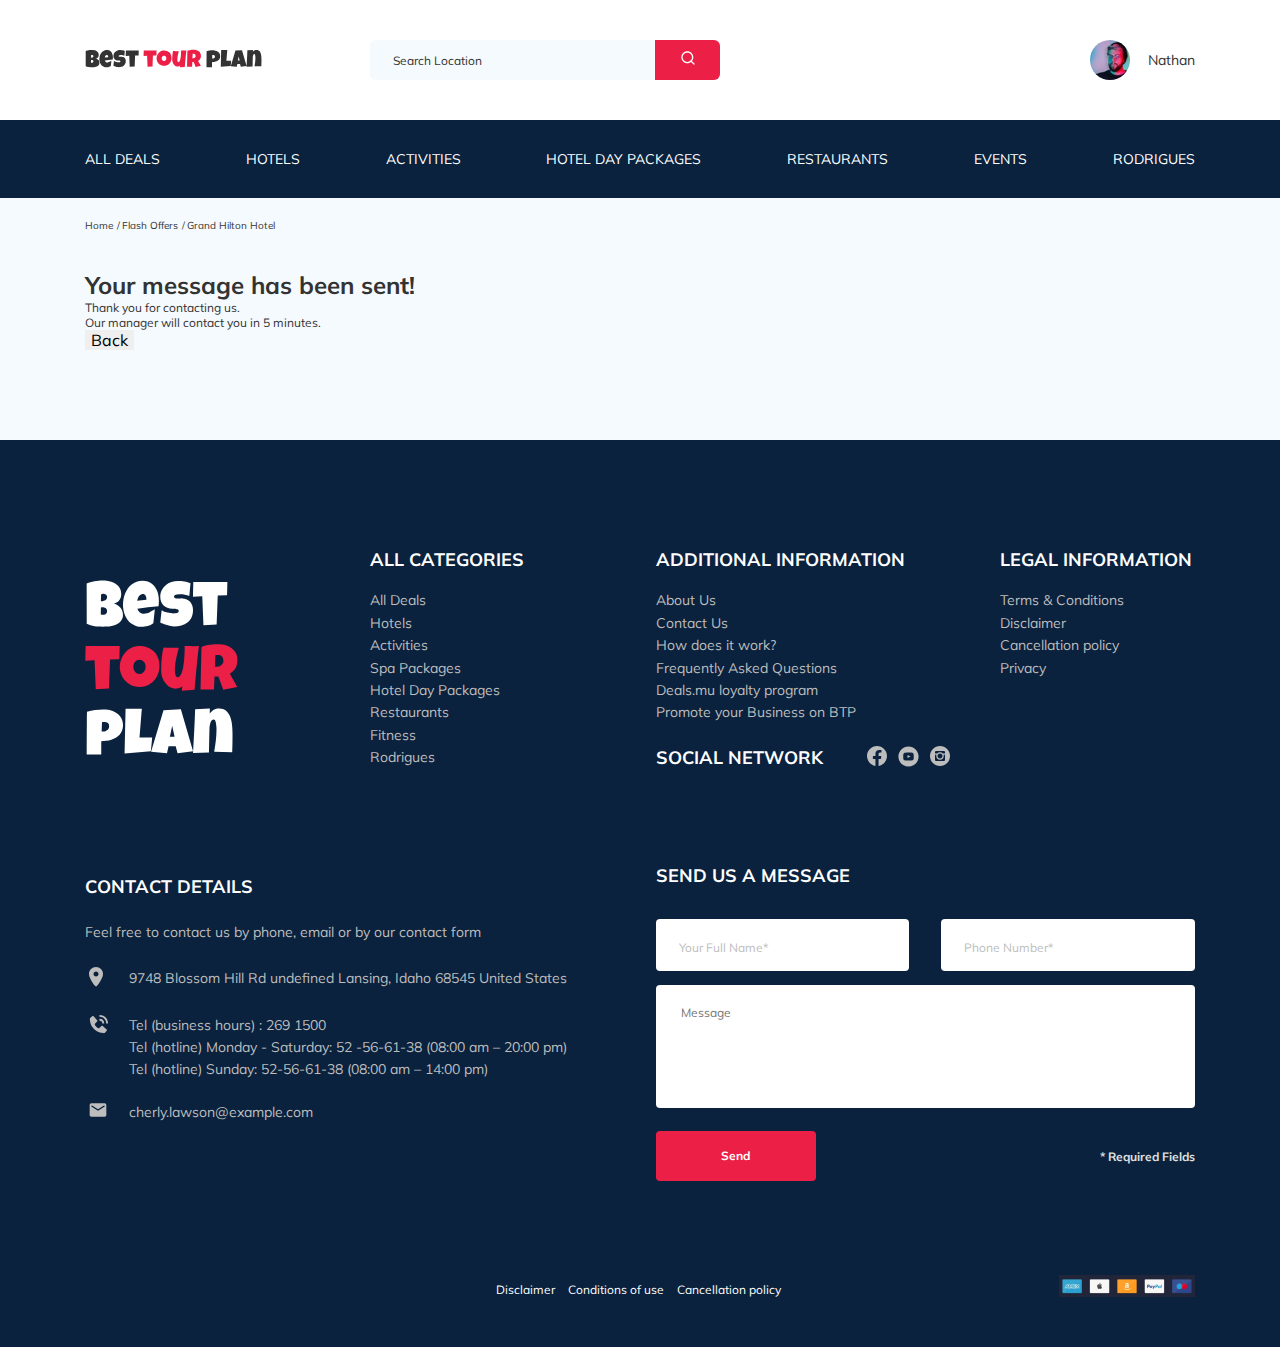
==== commit 904e48bf: "fix: some fix" ====
--- a/thankyou.html
+++ b/thankyou.html
@@ -134,16 +134,16 @@
         <div class="hotel-info">
           <div class="hotel-info__text">
             <div class="hotel-wrapper">
-              <h1 class="hotel-name">Your message has been sent!</h1>
+              <h1 class="hotel-name hotel-name--back">
+                Your message has been sent!
+              </h1>
             </div>
             <p class="hotel-description">
               Thank you for contacting us. <br />
               Our manager will contact you in 5 minutes.
             </p>
             <form action="index.html">
-              <button class="button footer__button footer__button--back">
-                Back
-              </button>
+              <button class="button button--back">Back</button>
             </form>
           </div>
         </div>
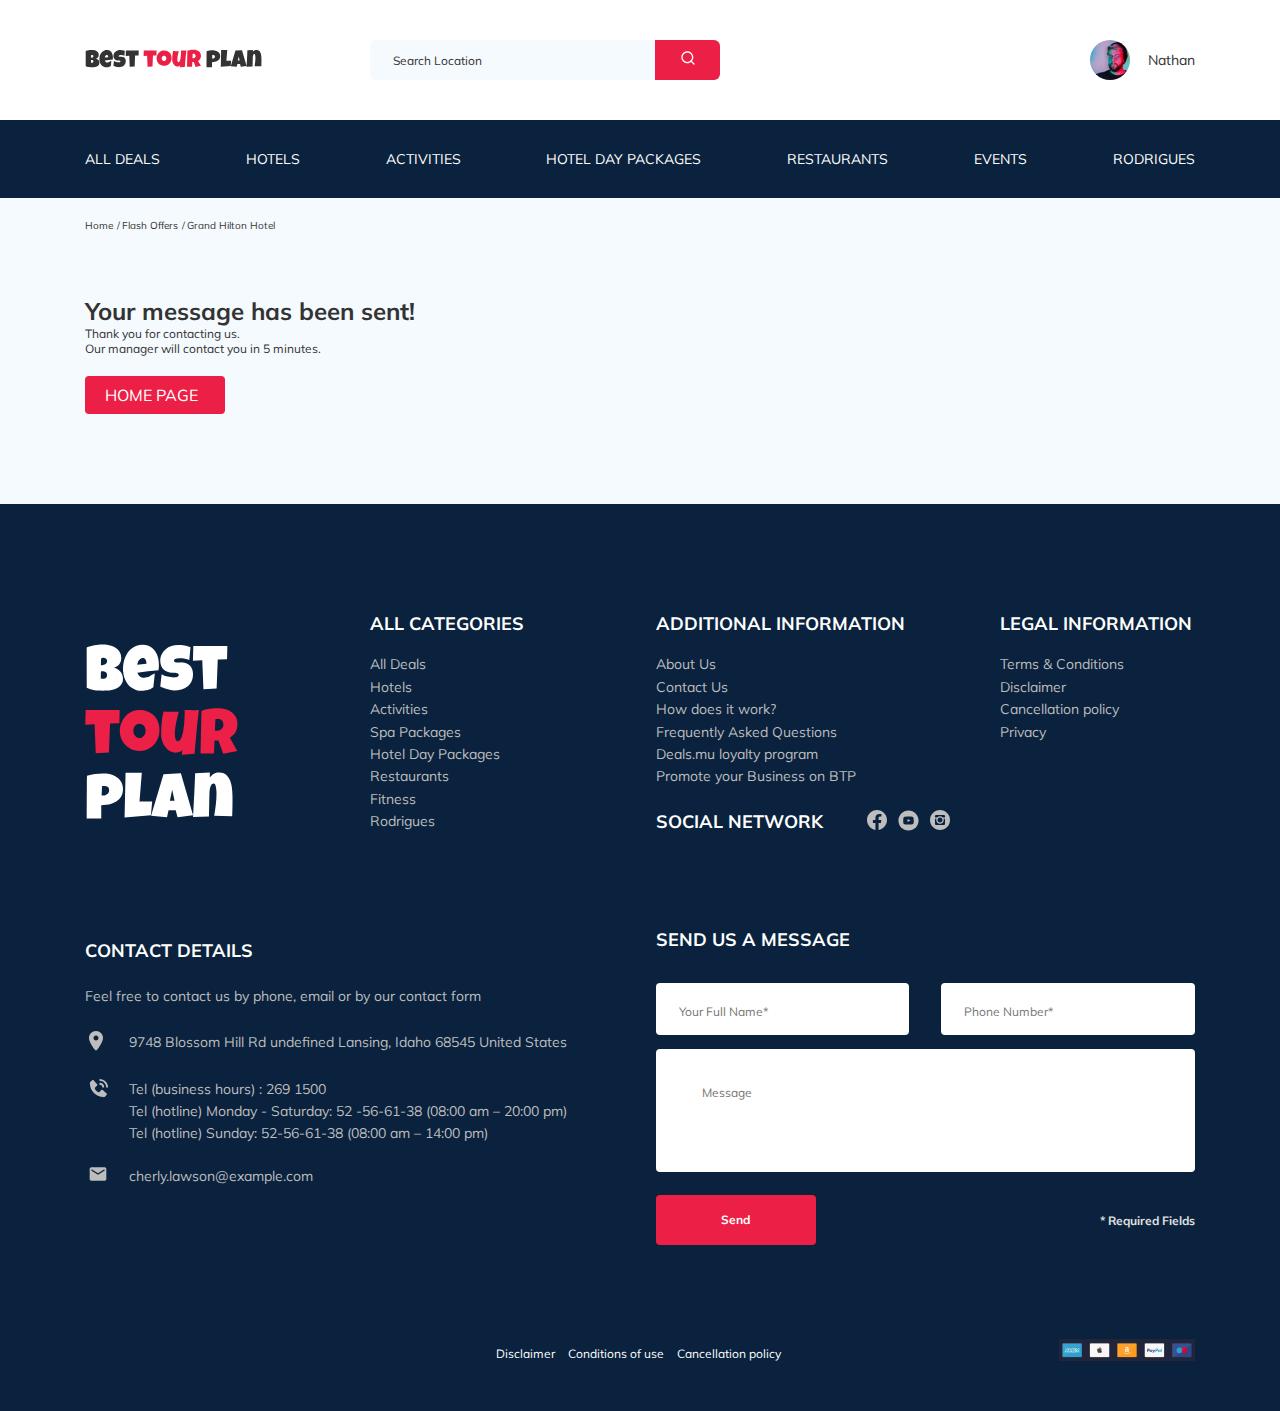
==== commit b3e62197: "fix: some fix" ====
--- a/thankyou.html
+++ b/thankyou.html
@@ -142,9 +142,7 @@
               Thank you for contacting us. <br />
               Our manager will contact you in 5 minutes.
             </p>
-            <form action="index.html">
-              <button class="button button--back">Back</button>
-            </form>
+            <a href="index.html" class="button-back">home page</a>
           </div>
         </div>
       </div>
--- a/css/style.css
+++ b/css/style.css
@@ -23,6 +23,18 @@
 .button {
   border: none;
   cursor: pointer;
+}
+
+.button-back {
+  background: #ec1f46;
+  -webkit-border-radius: 4px;
+          border-radius: 4px;
+  min-width: 140px;
+  text-transform: uppercase;
+  text-decoration: none;
+  color: #FFFFFF;
+  padding: 10px 20px;
+  margin-top: 20px;
 }
 
 /*! normalize.css v8.0.1 | MIT License | github.com/necolas/normalize.css */
@@ -631,6 +643,10 @@
   margin: 4px 0 0;
   font-size: 24px;
   line-height: 30px;
+}
+
+.hotel-name--back {
+  margin-top: 30px;
 }
 
 .hotel-description {
@@ -1475,6 +1491,7 @@
   height: 123px;
   margin-bottom: 23px;
   resize: none;
+  padding: 18px 0 10px 23px;
 }
 
 .footer__message::-webkit-input-placeholder {
@@ -1528,10 +1545,6 @@
   -webkit-border-radius: 4px;
           border-radius: 4px;
   border: none;
-}
-
-.footer__button--back {
-  margin-top: 20px;
 }
 
 .footer__info {
@@ -1573,35 +1586,35 @@
   font-weight: normal;
   font-size: 12px;
   line-height: 15px;
-  color: #BDBDBD;
+  color: footer-color;
 }
 
 .input::-moz-placeholder {
   font-weight: normal;
   font-size: 12px;
   line-height: 15px;
-  color: #BDBDBD;
+  color: footer-color;
 }
 
 .input:-ms-input-placeholder {
   font-weight: normal;
   font-size: 12px;
   line-height: 15px;
-  color: #BDBDBD;
+  color: footer-color;
 }
 
 .input::-ms-input-placeholder {
   font-weight: normal;
   font-size: 12px;
   line-height: 15px;
-  color: #BDBDBD;
+  color: footer-color;
 }
 
 .input::placeholder {
   font-weight: normal;
   font-size: 12px;
   line-height: 15px;
-  color: #BDBDBD;
+  color: footer-color;
 }
 
 .disclaimer {
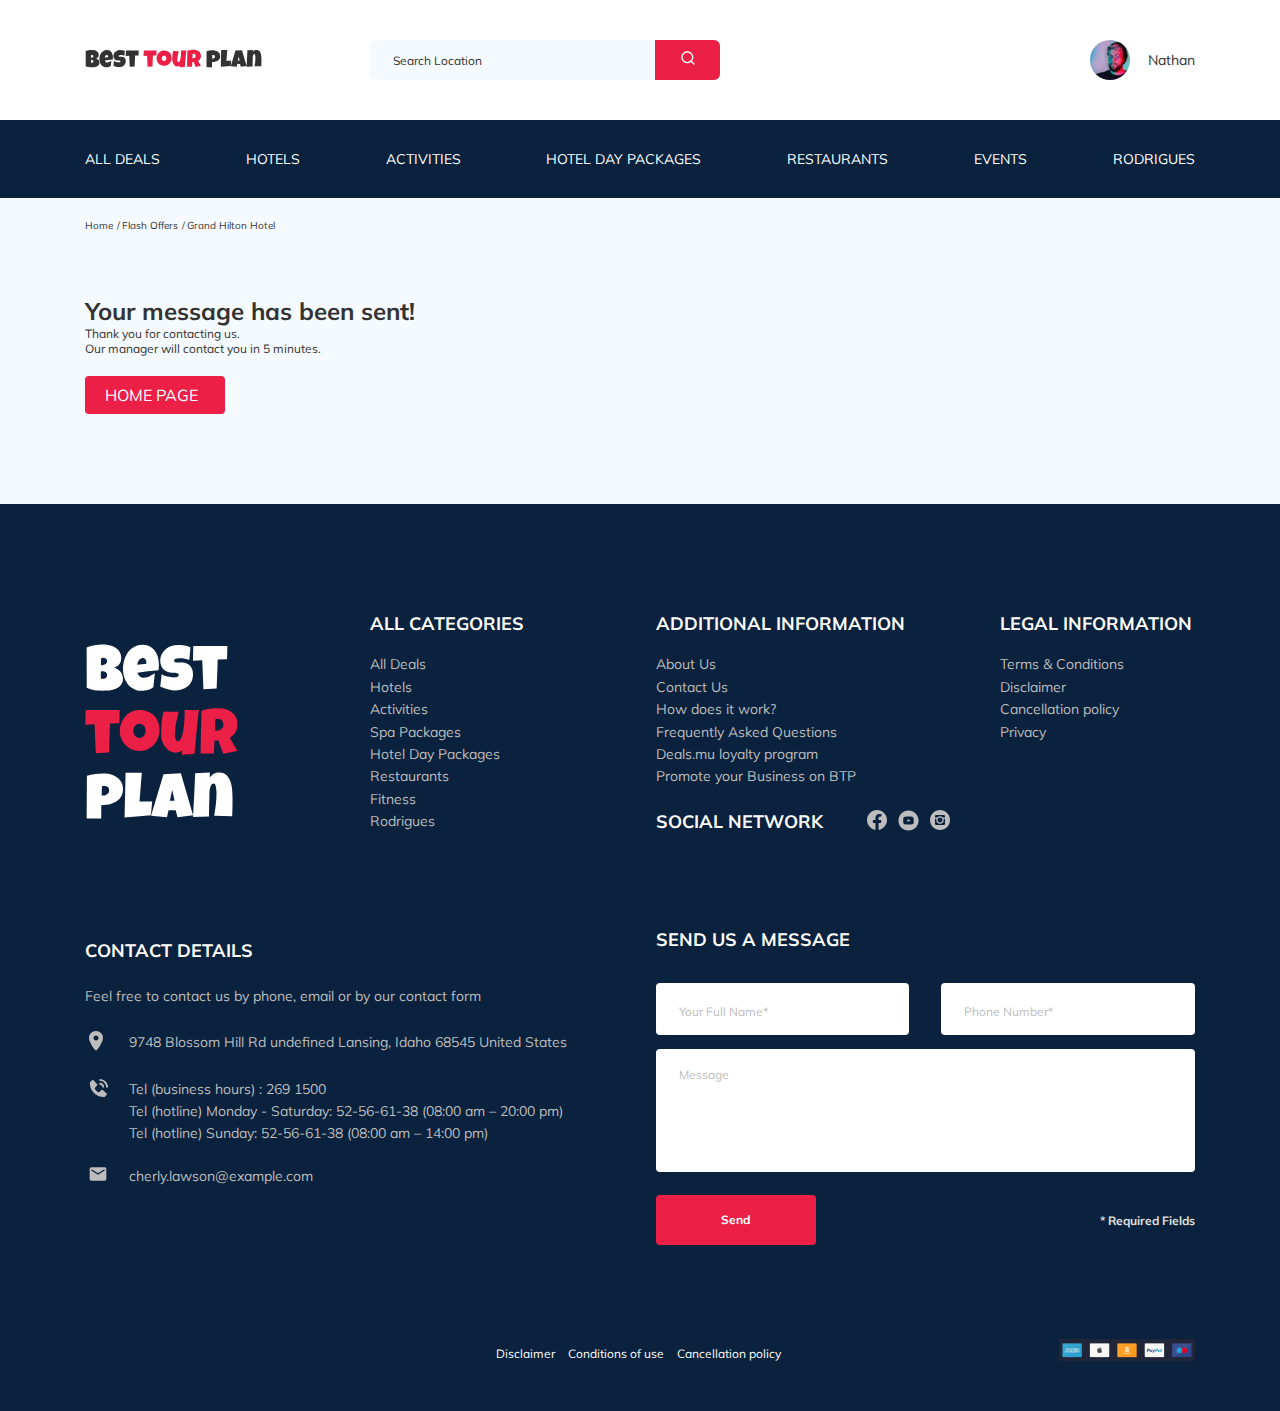
==== commit 675a3342: "fix: some fix adaptive" ====
--- a/thankyou.html
+++ b/thankyou.html
@@ -150,7 +150,9 @@
     <footer class="footer">
       <div class="container">
         <div class="footer-wrapper">
-          <a href="index.html" class="logo footer__logo"
+          <a
+            href="https://www.alexey-markov.ru/tour-plan/index.html"
+            class="logo footer__logo"
             ><img src="img/vertical-logo.svg" alt="Best tour plan"
           /></a>
 
@@ -278,9 +280,20 @@
                     alt="icon: phone"
                   />
                 </div>
-                Tel (business hours) : 269 1500<br />Tel (hotline) Monday -
-                Saturday: 52&nbsp;-56-61-38 (08:00 am – 20:00&nbsp;pm)<br />Tel
-                (hotline) Sunday: 52-56-61-38 (08:00 am – 14:00 pm)
+                <div class="footer__text-tel">
+                  Tel (business hours) :
+                  <a href="tel:2691500" class="footer__tel">269 1500</a>
+
+                  <br />Tel (hotline) Monday - Saturday:
+                  <a href="tel:52566138" class="footer__tel"
+                    >52&#8209;56-61-38</a
+                  >
+                  (08:00 am – 20:00&nbsp;pm)<br />Tel (hotline) Sunday:
+                  <a href="tel:52566138" class="footer__tel"
+                    >52&#8209;56-61-38</a
+                  >
+                  (08:00 am – 14:00 pm)
+                </div>
               </li>
               <li class="footer__item footer__item_mb">
                 <div class="footer__icon-wrapper">
@@ -300,26 +313,34 @@
             <h3 class="footer__title footer__title_contacts">
               Send us a message
             </h3>
-            <form action="send.php" method="POST" class="footer__form">
-              <input
-                type="text"
-                class="input footer__input"
-                placeholder="Your Full Name*"
-                name="name"
-              />
-              <input
-                type="text"
-                class="input footer__input"
-                placeholder="Phone Number*"
-                name="phone"
-              />
+            <form action="send-footer.php" method="POST" class="footer__form">
+              <div class="footer__input-group">
+                <input
+                  type="text"
+                  class="input footer__input"
+                  placeholder="Your Full Name*"
+                  name="name"
+                  required
+                  minlength="2"
+                />
+              </div>
+              <div class="footer__input-group">
+                <input
+                  type="tel"
+                  class="input footer__input footer__input_tel"
+                  placeholder="Phone Number*"
+                  name="phone"
+                  minlength="11"
+                  required
+                />
+              </div>
+
               <textarea
-                class="footer__message"
-                cols="30"
+                class="message footer__message"
                 placeholder="Message"
                 name="message"
               ></textarea>
-              <button class="button footer__button" type="submit">Send</button>
+              <button class="footer__button" type="submit">Send</button>
               <span class="footer__info">* Required Fields</span>
             </form>
           </div>
@@ -338,7 +359,11 @@
       </div>
       <!-- /.container -->
     </footer>
+    <script src="js/jquery-3.6.0.min.js"></script>
+    <script src="js/jquery.validate.min.js"></script>
     <script src="js/swiper-bundle.min.js"></script>
+    <script src="js/jquery.mask.min.js"></script>
+    <script src="js/aos.js"></script>
     <script src="js/main.js"></script>
   </body>
 </html>
--- a/css/style.css
+++ b/css/style.css
@@ -1,4 +1,3 @@
-@charset "UTF-8";
 * {
   -webkit-box-sizing: border-box;
           box-sizing: border-box;
@@ -20,7 +19,7 @@
   max-width: 100%;
 }
 
-.button {
+button {
   border: none;
   cursor: pointer;
 }
@@ -35,6 +34,199 @@
   color: #FFFFFF;
   padding: 10px 20px;
   margin-top: 20px;
+}
+
+.input {
+  padding: 18px 0 17px 23px;
+  background-color: #fff;
+  -webkit-border-radius: 4px;
+          border-radius: 4px;
+  border: none;
+}
+
+.input::-webkit-input-placeholder {
+  font-weight: normal;
+  font-size: 12px;
+  line-height: 15px;
+  color: #BDBDBD;
+}
+
+.input::-moz-placeholder {
+  font-weight: normal;
+  font-size: 12px;
+  line-height: 15px;
+  color: #BDBDBD;
+}
+
+.input:-ms-input-placeholder {
+  font-weight: normal;
+  font-size: 12px;
+  line-height: 15px;
+  color: #BDBDBD;
+}
+
+.input::-ms-input-placeholder {
+  font-weight: normal;
+  font-size: 12px;
+  line-height: 15px;
+  color: #BDBDBD;
+}
+
+.input::placeholder {
+  font-weight: normal;
+  font-size: 12px;
+  line-height: 15px;
+  color: #BDBDBD;
+}
+
+.message {
+  background-color: #fff;
+  -webkit-border-radius: 4px;
+          border-radius: 4px;
+  border: none;
+  min-height: 123px;
+  resize: none;
+  padding: 18px 0 10px 23px;
+}
+
+.message::-webkit-input-placeholder {
+  font-weight: normal;
+  font-size: 12px;
+  line-height: 15px;
+  color: #BDBDBD;
+}
+
+.message::-moz-placeholder {
+  font-weight: normal;
+  font-size: 12px;
+  line-height: 15px;
+  color: #BDBDBD;
+}
+
+.message:-ms-input-placeholder {
+  font-weight: normal;
+  font-size: 12px;
+  line-height: 15px;
+  color: #BDBDBD;
+}
+
+.message::-ms-input-placeholder {
+  font-weight: normal;
+  font-size: 12px;
+  line-height: 15px;
+  color: #BDBDBD;
+}
+
+.message::placeholder {
+  font-weight: normal;
+  font-size: 12px;
+  line-height: 15px;
+  color: #BDBDBD;
+}
+
+.info {
+  font-style: normal;
+  font-weight: bold;
+  font-size: 12px;
+  line-height: 15px;
+  color: #E0E0E0;
+}
+
+.form {
+  display: -webkit-box;
+  display: -webkit-flex;
+  display: -ms-flexbox;
+  display: flex;
+  -webkit-box-align: center;
+  -webkit-align-items: center;
+      -ms-flex-align: center;
+          align-items: center;
+  -webkit-box-pack: justify;
+  -webkit-justify-content: space-between;
+      -ms-flex-pack: justify;
+          justify-content: space-between;
+  -webkit-flex-wrap: wrap;
+      -ms-flex-wrap: wrap;
+          flex-wrap: wrap;
+}
+
+.invalid {
+  color: #ec1f46;
+}
+
+label.invalid {
+  position: absolute;
+  top: -20px;
+  left: 15px;
+  font-size: 14px;
+  background-color: #ec1f46;
+  color: #fff;
+  padding: 5px 10px;
+  -webkit-border-radius: 5px;
+          border-radius: 5px;
+}
+
+label.invalid::after {
+  content: '';
+  position: absolute;
+  left: 15px;
+  bottom: -5px;
+  background-color: #ec1f46;
+  width: 10px;
+  height: 10px;
+  -webkit-transform: rotate(45deg);
+      -ms-transform: rotate(45deg);
+          transform: rotate(45deg);
+}
+
+label.invalid-modal {
+  position: absolute;
+  top: -25px;
+  left: 15px;
+  font-size: 14px;
+  background-color: #ec1f46;
+  color: #fff;
+  padding: 5px 10px;
+  -webkit-border-radius: 5px;
+          border-radius: 5px;
+}
+
+label.invalid-modal::after {
+  content: '';
+  position: absolute;
+  left: 6px;
+  bottom: -5px;
+  background-color: #ec1f46;
+  width: 10px;
+  height: 10px;
+  -webkit-transform: rotate(45deg);
+      -ms-transform: rotate(45deg);
+          transform: rotate(45deg);
+}
+
+label.invalid-footer {
+  position: absolute;
+  top: -25px;
+  left: 13px;
+  font-size: 14px;
+  background-color: #ec1f46;
+  color: #fff;
+  padding: 5px 10px;
+  -webkit-border-radius: 5px;
+          border-radius: 5px;
+}
+
+label.invalid-footer::after {
+  content: '';
+  position: absolute;
+  left: 6px;
+  bottom: -5px;
+  background-color: #ec1f46;
+  width: 10px;
+  height: 10px;
+  -webkit-transform: rotate(45deg);
+      -ms-transform: rotate(45deg);
+          transform: rotate(45deg);
 }
 
 /*! normalize.css v8.0.1 | MIT License | github.com/necolas/normalize.css */
@@ -923,6 +1115,11 @@
   font-size: 14px;
   line-height: 19px;
   color: #FFFFFF;
+  white-space: nowrap;
+  overflow: hidden;
+  -o-text-overflow: ellipsis;
+     text-overflow: ellipsis;
+  max-width: 280px;
 }
 
 .map {
@@ -941,6 +1138,7 @@
 
 .newslatter {
   padding: 98px 0 87px;
+  background-image: url(../img/newsletter-bg.jpg);
   background-position: center;
   background-repeat: no-repeat;
   -webkit-background-size: cover;
@@ -1002,7 +1200,6 @@
   display: -ms-flexbox;
   display: flex;
   position: relative;
-  position: relative;
   width: 350px;
   min-height: 55px;
   -webkit-border-radius: 6px;
@@ -1018,6 +1215,8 @@
   border: none;
   overflow: hidden;
   padding: 19px 95px 18px 33px;
+  -webkit-border-radius: 6px;
+          border-radius: 6px;
 }
 
 .newslatter__input::-webkit-input-placeholder {
@@ -1063,6 +1262,15 @@
   font-weight: bold;
   font-size: 12px;
   line-height: 15px;
+  -webkit-border-top-right-radius: 4px;
+          border-top-right-radius: 4px;
+  -webkit-border-bottom-right-radius: 4px;
+          border-bottom-right-radius: 4px;
+  white-space: nowrap;
+  overflow: hidden;
+  -o-text-overflow: ellipsis;
+     text-overflow: ellipsis;
+  max-width: 50px;
 }
 
 .subscribe {
@@ -1071,7 +1279,6 @@
   display: -ms-flexbox;
   display: flex;
   position: relative;
-  overflow: hidden;
 }
 
 .reviews {
@@ -1278,8 +1485,20 @@
   height: 255px;
 }
 
+.card::before {
+  z-index: -1;
+  content: '';
+  position: absolute;
+  top: 0;
+  left: 0;
+  right: 0;
+  bottom: 0;
+  background: -webkit-linear-gradient(270.17deg, rgba(196, 196, 196, 0) 35.34%, #0A223D 99.85%);
+  background: -o-linear-gradient(270.17deg, rgba(196, 196, 196, 0) 35.34%, #0A223D 99.85%);
+  background: linear-gradient(179.83deg, rgba(196, 196, 196, 0) 35.34%, #0A223D 99.85%);
+}
+
 .card__image {
-  content: '';
   position: absolute;
   width: 100%;
   height: 100%;
@@ -1289,7 +1508,7 @@
   bottom: 0;
   -o-object-fit: cover;
      object-fit: cover;
-  z-index: -1;
+  z-index: -2;
 }
 
 .card__title {
@@ -1299,6 +1518,7 @@
   font-weight: bold;
   font-size: 16px;
   line-height: 20px;
+  overflow-y: auto;
 }
 
 .card__button {
@@ -1312,6 +1532,11 @@
   cursor: pointer;
   -webkit-border-radius: 4px;
           border-radius: 4px;
+  white-space: nowrap;
+  overflow: hidden;
+  -o-text-overflow: ellipsis;
+     text-overflow: ellipsis;
+  max-width: 120px;
 }
 
 .footer {
@@ -1389,6 +1614,11 @@
 .footer__contact-details {
   grid-column: span 2;
   margin-top: 11px;
+}
+
+.footer__contact-details a {
+  text-decoration: none;
+  color: #BDBDBD;
 }
 
 .footer__contact-form {
@@ -1498,40 +1728,35 @@
   font-weight: normal;
   font-size: 12px;
   line-height: 15px;
-  color: footer-color;
-  padding: 18px 10px 0 23px;
+  color: BDBDBD;
 }
 
 .footer__message::-moz-placeholder {
   font-weight: normal;
   font-size: 12px;
   line-height: 15px;
-  color: footer-color;
-  padding: 18px 10px 0 23px;
+  color: BDBDBD;
 }
 
 .footer__message:-ms-input-placeholder {
   font-weight: normal;
   font-size: 12px;
   line-height: 15px;
-  color: footer-color;
-  padding: 18px 10px 0 23px;
+  color: BDBDBD;
 }
 
 .footer__message::-ms-input-placeholder {
   font-weight: normal;
   font-size: 12px;
   line-height: 15px;
-  color: footer-color;
-  padding: 18px 10px 0 23px;
+  color: BDBDBD;
 }
 
 .footer__message::placeholder {
   font-weight: normal;
   font-size: 12px;
   line-height: 15px;
-  color: footer-color;
-  padding: 18px 10px 0 23px;
+  color: BDBDBD;
 }
 
 .footer__button {
@@ -1545,6 +1770,11 @@
   -webkit-border-radius: 4px;
           border-radius: 4px;
   border: none;
+  white-space: nowrap;
+  overflow: hidden;
+  -o-text-overflow: ellipsis;
+     text-overflow: ellipsis;
+  max-width: 160px;
 }
 
 .footer__info {
@@ -1570,13 +1800,24 @@
           justify-content: flex-end;
 }
 
+.footer__input {
+  width: 100%;
+}
+
+.footer__input-group {
+  position: relative;
+  margin-bottom: 14px;
+  -webkit-flex-basis: 47%;
+      -ms-flex-preferred-size: 47%;
+          flex-basis: 47%;
+}
+
 .input {
   padding: 18px 10px 16px 23px;
   background-color: #fff;
   -webkit-border-radius: 4px;
           border-radius: 4px;
   border: none;
-  margin-bottom: 14px;
   -webkit-flex-basis: 47%;
       -ms-flex-preferred-size: 47%;
           flex-basis: 47%;
@@ -1586,35 +1827,35 @@
   font-weight: normal;
   font-size: 12px;
   line-height: 15px;
-  color: footer-color;
+  color: footer-text-color;
 }
 
 .input::-moz-placeholder {
   font-weight: normal;
   font-size: 12px;
   line-height: 15px;
-  color: footer-color;
+  color: footer-text-color;
 }
 
 .input:-ms-input-placeholder {
   font-weight: normal;
   font-size: 12px;
   line-height: 15px;
-  color: footer-color;
+  color: footer-text-color;
 }
 
 .input::-ms-input-placeholder {
   font-weight: normal;
   font-size: 12px;
   line-height: 15px;
-  color: footer-color;
+  color: footer-text-color;
 }
 
 .input::placeholder {
   font-weight: normal;
   font-size: 12px;
   line-height: 15px;
-  color: footer-color;
+  color: footer-text-color;
 }
 
 .disclaimer {
@@ -1634,6 +1875,138 @@
   display: inline-block;
   margin-right: 13px;
   color: inherit;
+}
+
+.modal__overlay {
+  position: fixed;
+  top: 0;
+  right: 0;
+  left: 0;
+  bottom: 0;
+  background-color: rgba(0, 143, 223, 0.39);
+  z-index: 100;
+  visibility: hidden;
+  opacity: 0;
+  -webkit-transition: opacity 0.2s;
+  -o-transition: opacity 0.2s;
+  transition: opacity 0.2s;
+}
+
+.modal__overlay--visible {
+  visibility: visible;
+  opacity: 1;
+}
+
+.modal__dialog {
+  display: inline-block;
+  vertical-align: middle;
+  position: fixed;
+  top: 50%;
+  left: 50%;
+  -webkit-transform: translate(-50%, -50%);
+      -ms-transform: translate(-50%, -50%);
+          transform: translate(-50%, -50%);
+  padding: 33px 87px 33px 88px;
+  background-color: #0A223D;
+  -webkit-border-radius: 8px;
+          border-radius: 8px;
+  color: #FFFFFF;
+  z-index: 101;
+  max-width: 478px;
+  visibility: hidden;
+  opacity: 0;
+  -webkit-transition: opacity 0.2s;
+  -o-transition: opacity 0.2s;
+  transition: opacity 0.2s;
+}
+
+.modal__dialog--visible {
+  visibility: visible;
+  opacity: 1;
+}
+
+.modal__title {
+  margin: 0;
+  font-style: normal;
+  font-weight: bold;
+  font-size: 18px;
+  line-height: 23px;
+  text-transform: uppercase;
+  margin-bottom: 15px;
+  text-align: center;
+}
+
+.modal__input {
+  padding: 16px 0 16px 25px;
+  width: 100%;
+  margin-bottom: 15px;
+}
+
+.modal__input-group {
+  position: relative;
+  -webkit-flex-basis: 100%;
+      -ms-flex-preferred-size: 100%;
+          flex-basis: 100%;
+}
+
+.modal__message {
+  -webkit-flex-basis: 100%;
+      -ms-flex-preferred-size: 100%;
+          flex-basis: 100%;
+  width: 100%;
+  margin-bottom: 15px;
+}
+
+.modal__close {
+  position: absolute;
+  top: 17px;
+  right: 18px;
+  text-decoration: none;
+  cursor: pointer;
+}
+
+.modal__button {
+  -webkit-box-pack: justify;
+  -webkit-justify-content: space-between;
+      -ms-flex-pack: justify;
+          justify-content: space-between;
+  -webkit-box-align: center;
+  -webkit-align-items: center;
+      -ms-flex-align: center;
+          align-items: center;
+  font-weight: bold;
+  font-size: 12px;
+  line-height: 15px;
+  color: #FFFFFF;
+  background-color: #ec1f46;
+  padding: 17px 20px 18px 20px;
+  width: 160px;
+  -webkit-border-radius: 4px;
+          border-radius: 4px;
+  border: none;
+  white-space: nowrap;
+  overflow: hidden;
+  -o-text-overflow: ellipsis;
+     text-overflow: ellipsis;
+  max-width: 160px;
+}
+
+form {
+  display: -webkit-box;
+  display: -webkit-flex;
+  display: -ms-flexbox;
+  display: flex;
+  -webkit-flex-wrap: wrap;
+      -ms-flex-wrap: wrap;
+          flex-wrap: wrap;
+  -webkit-box-align: center;
+  -webkit-align-items: center;
+      -ms-flex-align: center;
+          align-items: center;
+  -webkit-box-pack: justify;
+  -webkit-justify-content: space-between;
+      -ms-flex-pack: justify;
+          justify-content: space-between;
 }
 
 @media (max-width: 1200px) {
@@ -1772,7 +2145,7 @@
   }
   .card {
     width: 339px;
-    height: 225pх;
+    height: 225px;
   }
   .footer {
     padding-top: 67px;
@@ -1835,6 +2208,9 @@
   .disclaimer {
     padding-top: 56px;
   }
+  .modal__dialog {
+    padding: 32px 50px 32px 50px;
+  }
 }
 
 @media (max-width: 768px) {
@@ -1876,7 +2252,7 @@
 }
 
 @media (max-width: 767px) {
-  .body {
+  body {
     padding-top: 78px;
   }
   .container, .newslatter-wrapper {
@@ -1900,6 +2276,9 @@
   .user__name--light {
     color: #FFFFFF;
     text-transform: none;
+  }
+  .navbar__search-form {
+    margin-left: 0;
   }
   .navbar-menu {
     display: -webkit-box;
@@ -1924,7 +2303,10 @@
     margin-bottom: 20px;
   }
   .navbar-menu__item--visible {
-    display: block;
+    display: -webkit-box;
+    display: -webkit-flex;
+    display: -ms-flexbox;
+    display: flex;
   }
   .navbar--mobile--fixed {
     position: fixed;
@@ -1948,7 +2330,7 @@
   .navbar__user--hidden, .navbar__search-form--hidden {
     display: none;
   }
-  .navbar .user--hidden {
+  .user--hidden {
     display: none;
   }
   .navbar-top__menu-button {
@@ -2074,6 +2456,22 @@
         -ms-flex-pack: justify;
             justify-content: space-between;
   }
+  .modal__dialog {
+    width: 80%;
+    padding: 33px 30px 33px 30px;
+  }
+  .modal__button {
+    -webkit-box-ordinal-group: 2;
+    -webkit-order: 1;
+        -ms-flex-order: 1;
+            order: 1;
+  }
+  .modal__info {
+    margin-bottom: 10px;
+  }
+  .modal__message {
+    min-height: 100px;
+  }
 }
 
 @media (max-width: 767px) and (max-width: 660px) {
@@ -2097,6 +2495,11 @@
     width: 100%;
   }
   .footer__input {
+    -webkit-flex-basis: 100%;
+        -ms-flex-preferred-size: 100%;
+            flex-basis: 100%;
+  }
+  .footer__input-group {
     -webkit-flex-basis: 100%;
         -ms-flex-preferred-size: 100%;
             flex-basis: 100%;
@@ -2191,7 +2594,36 @@
   }
 }
 
+@media (max-width: 767px) {
+  .modal__dialog {
+    margin: auto;
+    width: 70%;
+  }
+}
+
 @media (max-width: 576px) {
+  .logo {
+    width: 99px;
+  }
+  .hotel-slider {
+    height: 250px;
+  }
+  .hotel-slider__button {
+    width: 12px;
+    height: 12px;
+    -webkit-background-size: 4px 7px;
+            background-size: 4px 7px;
+    margin-top: -6px;
+  }
+  .hotel-slider__button--prev {
+    margin-left: 9px;
+  }
+  .hotel-slider__button--next {
+    margin-right: 9px;
+  }
+  .hotel__slider {
+    margin-bottom: 20px;
+  }
   .reviews-slider__text {
     max-width: 380px;
   }
@@ -2225,6 +2657,35 @@
   }
 }
 
+@media (max-height: 500px) {
+  .modal__dialog {
+    overflow-y: auto;
+    max-height: 90%;
+    width: 80%;
+  }
+  .modal__input {
+    margin-bottom: 10px;
+  }
+}
+
+@media (max-width: 460px) {
+  .modal__dialog {
+    overflow-y: auto;
+    max-height: 90%;
+    width: 80%;
+  }
+  .modal__input {
+    margin-bottom: 10px;
+  }
+  .modal__button {
+    -webkit-box-ordinal-group: 7;
+    -webkit-order: 6;
+        -ms-flex-order: 6;
+            order: 6;
+    width: 100%;
+  }
+}
+
 @media (max-width: 440px) {
   .reviews-slider__text {
     max-width: 280px;
@@ -2257,5 +2718,194 @@
   .disclaimer__link:last-child {
     margin-right: 0;
   }
+  .modal__dialog {
+    width: 85%;
+  }
+  .modal__title {
+    font-size: 16px;
+  }
+  .modal__input {
+    padding: 12px 0 12px 15px;
+  }
+  .modal__message {
+    padding: 12px 0 12px 15px;
+    margin-bottom: 15px;
+  }
+}
+
+@media (max-width: 320px) {
+  body {
+    padding-top: 67px;
+  }
+  .container, .newslatter-wrapper {
+    max-width: 310px;
+  }
+  .user__name {
+    font-weight: normal;
+    font-size: 14px;
+    line-height: 18px;
+    text-transform: none;
+    margin-bottom: -9px;
+  }
+  .navbar__search-form {
+    margin: auto;
+    width: 245px;
+    margin-top: 15px;
+    margin-bottom: 13.5px;
+  }
+  .navbar-menu__item {
+    margin: 10px;
+  }
+  .reviews-slider__button--prev {
+    left: 39%;
+  }
+  .reviews-slider__button--next {
+    right: 44%;
+  }
+  .navbar-bottom {
+    display: none;
+  }
+  .navbar-bottom--visible {
+    display: -webkit-box;
+    display: -webkit-flex;
+    display: -ms-flexbox;
+    display: flex;
+    -webkit-box-orient: vertical;
+    -webkit-box-direction: normal;
+    -webkit-flex-direction: column;
+        -ms-flex-direction: column;
+            flex-direction: column;
+    padding-top: 28px;
+    top: 66px;
+  }
+  .navbar-top {
+    padding: 25px 0;
+  }
+  .hotel-wrapper__stars {
+    margin-right: 17px;
+    margin-bottom: 4px;
+  }
+  .breadcrump {
+    padding: 15px 0;
+  }
+  .breadcrump-list {
+    margin-top: 5px;
+  }
+  .hotel {
+    padding: 5px 0 8px;
+  }
+  .hotel-info {
+    padding-bottom: 35px;
+  }
+  .hotel-name {
+    line-height: 38px;
+  }
+  .hotel-slider {
+    width: 280px;
+    height: 179px;
+    margin-bottom: 20px;
+  }
+  .hotel-slider__button {
+    -webkit-background-size: 4px 4px;
+            background-size: 4px;
+    width: 12px;
+    height: 12px;
+    margin-top: 0px;
+  }
+  .hotel-slider__button--prev {
+    left: -2px;
+  }
+  .hotel-slider__button--next {
+    right: -2px;
+  }
+  .booking {
+    padding: 29px 21px;
+    min-height: 210px;
+  }
+  .map {
+    min-height: 173px;
+    max-height: 173px;
+  }
+  .newslatter {
+    padding-top: 78px;
+  }
+  .newslatter__text {
+    margin-bottom: 37px;
+  }
+  .newslatter__title {
+    font-weight: 300;
+    font-size: 20px;
+    line-height: 25px;
+  }
+  .newslatter__strong {
+    font-weight: 600;
+    font-size: 30px;
+    line-height: 38px;
+  }
+  .newslatter__subscribe-form {
+    min-width: 280px;
+  }
+  .newslatter__input {
+    padding-left: 20px;
+  }
+  .reviews {
+    padding: 44px 0 50px;
+  }
+  .reviews-slider__rating {
+    margin-right: 2px;
+  }
+  .reviews-slider__text {
+    max-width: 219px;
+    font-size: 12px;
+    text-align: left;
+    height: 266px;
+  }
+  .reviews__title {
+    font-size: 19px;
+    line-height: 23px;
+    white-space: break-spaces;
+    margin-bottom: 44px;
+  }
+  .activities {
+    padding-top: 42px;
+    padding-bottom: 37px;
+  }
+  .activities__title {
+    font-weight: bold;
+    font-size: 18px;
+    line-height: 23px;
+    text-transform: uppercase;
+    margin-bottom: 36px;
+  }
+  .activities__card {
+    margin-bottom: 23px;
+  }
+  .card {
+    padding-bottom: 24px;
+  }
+  .card:nth-child(1) {
+    -webkit-box-ordinal-group: 2;
+    -webkit-order: 1;
+        -ms-flex-order: 1;
+            order: 1;
+  }
+  .card:nth-child(3) {
+    -webkit-box-ordinal-group: 3;
+    -webkit-order: 2;
+        -ms-flex-order: 2;
+            order: 2;
+  }
+  .card:nth-child(2) {
+    -webkit-box-ordinal-group: 4;
+    -webkit-order: 3;
+        -ms-flex-order: 3;
+            order: 3;
+  }
+  .card:nth-child(4) {
+    -webkit-box-ordinal-group: 5;
+    -webkit-order: 4;
+        -ms-flex-order: 4;
+            order: 4;
+  }
 }
 /*# sourceMappingURL=style.css.map */